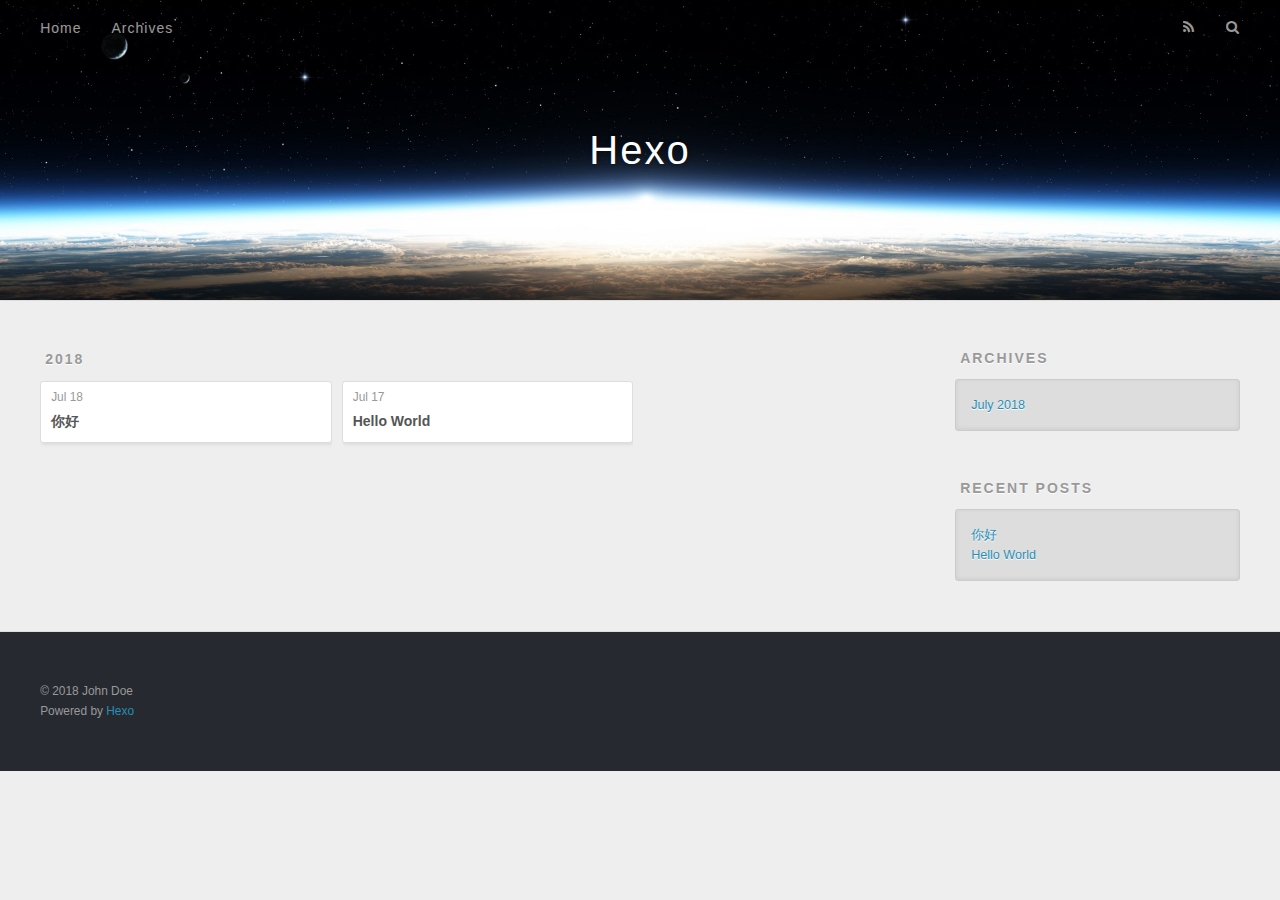
==== archives/index.html @ 6685dc5a "Site updated: 2018-07-18 15:25:05" ====
<!DOCTYPE html>
<html>
<head>
  <meta charset="utf-8">
  

  
  <title>Archives | Hexo</title>
  <meta name="viewport" content="width=device-width, initial-scale=1, maximum-scale=1">
  <meta property="og:type" content="website">
<meta property="og:title" content="Hexo">
<meta property="og:url" content="http://yoursite.com/archives/index.html">
<meta property="og:site_name" content="Hexo">
<meta property="og:locale" content="default">
<meta name="twitter:card" content="summary">
<meta name="twitter:title" content="Hexo">
  
    <link rel="alternate" href="/atom.xml" title="Hexo" type="application/atom+xml">
  
  
    <link rel="icon" href="/favicon.png">
  
  
    <link href="//fonts.googleapis.com/css?family=Source+Code+Pro" rel="stylesheet" type="text/css">
  
  <link rel="stylesheet" href="/css/style.css">
</head>

<body>
  <div id="container">
    <div id="wrap">
      <header id="header">
  <div id="banner"></div>
  <div id="header-outer" class="outer">
    <div id="header-title" class="inner">
      <h1 id="logo-wrap">
        <a href="/" id="logo">Hexo</a>
      </h1>
      
    </div>
    <div id="header-inner" class="inner">
      <nav id="main-nav">
        <a id="main-nav-toggle" class="nav-icon"></a>
        
          <a class="main-nav-link" href="/">Home</a>
        
          <a class="main-nav-link" href="/archives">Archives</a>
        
      </nav>
      <nav id="sub-nav">
        
          <a id="nav-rss-link" class="nav-icon" href="/atom.xml" title="RSS Feed"></a>
        
        <a id="nav-search-btn" class="nav-icon" title="Search"></a>
      </nav>
      <div id="search-form-wrap">
        <form action="//google.com/search" method="get" accept-charset="UTF-8" class="search-form"><input type="search" name="q" class="search-form-input" placeholder="Search"><button type="submit" class="search-form-submit">&#xF002;</button><input type="hidden" name="sitesearch" value="http://yoursite.com"></form>
      </div>
    </div>
  </div>
</header>
      <div class="outer">
        <section id="main">
  
  
    
    
      
      
      <section class="archives-wrap">
        <div class="archive-year-wrap">
          <a href="/archives/2018" class="archive-year">2018</a>
        </div>
        <div class="archives">
    
    <article class="archive-article archive-type-post">
  <div class="archive-article-inner">
    <header class="archive-article-header">
      <a href="/2018/07/18/你好/" class="archive-article-date">
  <time datetime="2018-07-18T07:13:41.000Z" itemprop="datePublished">Jul 18</time>
</a>
      
  
    <h1 itemprop="name">
      <a class="archive-article-title" href="/2018/07/18/你好/">你好</a>
    </h1>
  

    </header>
  </div>
</article>
  
    
    
    <article class="archive-article archive-type-post">
  <div class="archive-article-inner">
    <header class="archive-article-header">
      <a href="/2018/07/17/hello-world/" class="archive-article-date">
  <time datetime="2018-07-17T14:20:01.347Z" itemprop="datePublished">Jul 17</time>
</a>
      
  
    <h1 itemprop="name">
      <a class="archive-article-title" href="/2018/07/17/hello-world/">Hello World</a>
    </h1>
  

    </header>
  </div>
</article>
  
  
    </div></section>
  


</section>
        
          <aside id="sidebar">
  
    

  
    

  
    
  
    
  <div class="widget-wrap">
    <h3 class="widget-title">Archives</h3>
    <div class="widget">
      <ul class="archive-list"><li class="archive-list-item"><a class="archive-list-link" href="/archives/2018/07/">July 2018</a></li></ul>
    </div>
  </div>


  
    
  <div class="widget-wrap">
    <h3 class="widget-title">Recent Posts</h3>
    <div class="widget">
      <ul>
        
          <li>
            <a href="/2018/07/18/你好/">你好</a>
          </li>
        
          <li>
            <a href="/2018/07/17/hello-world/">Hello World</a>
          </li>
        
      </ul>
    </div>
  </div>

  
</aside>
        
      </div>
      <footer id="footer">
  
  <div class="outer">
    <div id="footer-info" class="inner">
      &copy; 2018 John Doe<br>
      Powered by <a href="http://hexo.io/" target="_blank">Hexo</a>
    </div>
  </div>
</footer>
    </div>
    <nav id="mobile-nav">
  
    <a href="/" class="mobile-nav-link">Home</a>
  
    <a href="/archives" class="mobile-nav-link">Archives</a>
  
</nav>
    

<script src="//ajax.googleapis.com/ajax/libs/jquery/2.0.3/jquery.min.js"></script>


  <link rel="stylesheet" href="/fancybox/jquery.fancybox.css">
  <script src="/fancybox/jquery.fancybox.pack.js"></script>


<script src="/js/script.js"></script>



  </div>
</body>
</html>
---- css/style.css ----
body {
  width: 100%;
}
body:before,
body:after {
  content: "";
  display: table;
}
body:after {
  clear: both;
}
html,
body,
div,
span,
applet,
object,
iframe,
h1,
h2,
h3,
h4,
h5,
h6,
p,
blockquote,
pre,
a,
abbr,
acronym,
address,
big,
cite,
code,
del,
dfn,
em,
img,
ins,
kbd,
q,
s,
samp,
small,
strike,
strong,
sub,
sup,
tt,
var,
dl,
dt,
dd,
ol,
ul,
li,
fieldset,
form,
label,
legend,
table,
caption,
tbody,
tfoot,
thead,
tr,
th,
td {
  margin: 0;
  padding: 0;
  border: 0;
  outline: 0;
  font-weight: inherit;
  font-style: inherit;
  font-family: inherit;
  font-size: 100%;
  vertical-align: baseline;
}
body {
  line-height: 1;
  color: #000;
  background: #fff;
}
ol,
ul {
  list-style: none;
}
table {
  border-collapse: separate;
  border-spacing: 0;
  vertical-align: middle;
}
caption,
th,
td {
  text-align: left;
  font-weight: normal;
  vertical-align: middle;
}
a img {
  border: none;
}
input,
button {
  margin: 0;
  padding: 0;
}
input::-moz-focus-inner,
button::-moz-focus-inner {
  border: 0;
  padding: 0;
}
@font-face {
  font-family: FontAwesome;
  font-style: normal;
  font-weight: normal;
  src: url("fonts/fontawesome-webfont.eot?v=#4.0.3");
  src: url("fonts/fontawesome-webfont.eot?#iefix&v=#4.0.3") format("embedded-opentype"), url("fonts/fontawesome-webfont.woff?v=#4.0.3") format("woff"), url("fonts/fontawesome-webfont.ttf?v=#4.0.3") format("truetype"), url("fonts/fontawesome-webfont.svg#fontawesomeregular?v=#4.0.3") format("svg");
}
html,
body,
#container {
  height: 100%;
}
body {
  background: #eee;
  font: 14px -apple-system, BlinkMacSystemFont, "Segoe UI", "Roboto", "Oxygen", "Ubuntu", "Cantarell", "Fira Sans", "Droid Sans", "Helvetica Neue", sans-serif;
  -webkit-text-size-adjust: 100%;
}
.outer {
  max-width: 1220px;
  margin: 0 auto;
  padding: 0 20px;
}
.outer:before,
.outer:after {
  content: "";
  display: table;
}
.outer:after {
  clear: both;
}
.inner {
  display: inline;
  float: left;
  width: 98.33333333333333%;
  margin: 0 0.833333333333333%;
}
.left,
.alignleft {
  float: left;
}
.right,
.alignright {
  float: right;
}
.clear {
  clear: both;
}
#container {
  position: relative;
}
.mobile-nav-on {
  overflow: hidden;
}
#wrap {
  height: 100%;
  width: 100%;
  position: absolute;
  top: 0;
  left: 0;
  -webkit-transition: 0.2s ease-out;
  -moz-transition: 0.2s ease-out;
  -ms-transition: 0.2s ease-out;
  transition: 0.2s ease-out;
  z-index: 1;
  background: #eee;
}
.mobile-nav-on #wrap {
  left: 280px;
}
@media screen and (min-width: 768px) {
  #main {
    display: inline;
    float: left;
    width: 73.33333333333333%;
    margin: 0 0.833333333333333%;
  }
}
.article-date,
.article-category-link,
.archive-year,
.widget-title {
  text-decoration: none;
  text-transform: uppercase;
  letter-spacing: 2px;
  color: #999;
  margin-bottom: 1em;
  margin-left: 5px;
  line-height: 1em;
  text-shadow: 0 1px #fff;
  font-weight: bold;
}
.article-inner,
.archive-article-inner {
  background: #fff;
  -webkit-box-shadow: 1px 2px 3px #ddd;
  box-shadow: 1px 2px 3px #ddd;
  border: 1px solid #ddd;
  border-radius: 3px;
}
.article-entry h1,
.widget h1 {
  font-size: 2em;
}
.article-entry h2,
.widget h2 {
  font-size: 1.5em;
}
.article-entry h3,
.widget h3 {
  font-size: 1.3em;
}
.article-entry h4,
.widget h4 {
  font-size: 1.2em;
}
.article-entry h5,
.widget h5 {
  font-size: 1em;
}
.article-entry h6,
.widget h6 {
  font-size: 1em;
  color: #999;
}
.article-entry hr,
.widget hr {
  border: 1px dashed #ddd;
}
.article-entry strong,
.widget strong {
  font-weight: bold;
}
.article-entry em,
.widget em,
.article-entry cite,
.widget cite {
  font-style: italic;
}
.article-entry sup,
.widget sup,
.article-entry sub,
.widget sub {
  font-size: 0.75em;
  line-height: 0;
  position: relative;
  vertical-align: baseline;
}
.article-entry sup,
.widget sup {
  top: -0.5em;
}
.article-entry sub,
.widget sub {
  bottom: -0.2em;
}
.article-entry small,
.widget small {
  font-size: 0.85em;
}
.article-entry acronym,
.widget acronym,
.article-entry abbr,
.widget abbr {
  border-bottom: 1px dotted;
}
.article-entry ul,
.widget ul,
.article-entry ol,
.widget ol,
.article-entry dl,
.widget dl {
  margin: 0 20px;
  line-height: 1.6em;
}
.article-entry ul ul,
.widget ul ul,
.article-entry ol ul,
.widget ol ul,
.article-entry ul ol,
.widget ul ol,
.article-entry ol ol,
.widget ol ol {
  margin-top: 0;
  margin-bottom: 0;
}
.article-entry ul,
.widget ul {
  list-style: disc;
}
.article-entry ol,
.widget ol {
  list-style: decimal;
}
.article-entry dt,
.widget dt {
  font-weight: bold;
}
#header {
  height: 300px;
  position: relative;
  border-bottom: 1px solid #ddd;
}
#header:before,
#header:after {
  content: "";
  position: absolute;
  left: 0;
  right: 0;
  height: 40px;
}
#header:before {
  top: 0;
  background: -webkit-linear-gradient(rgba(0,0,0,0.2), transparent);
  background: -moz-linear-gradient(rgba(0,0,0,0.2), transparent);
  background: -ms-linear-gradient(rgba(0,0,0,0.2), transparent);
  background: linear-gradient(rgba(0,0,0,0.2), transparent);
}
#header:after {
  bottom: 0;
  background: -webkit-linear-gradient(transparent, rgba(0,0,0,0.2));
  background: -moz-linear-gradient(transparent, rgba(0,0,0,0.2));
  background: -ms-linear-gradient(transparent, rgba(0,0,0,0.2));
  background: linear-gradient(transparent, rgba(0,0,0,0.2));
}
#header-outer {
  height: 100%;
  position: relative;
}
#header-inner {
  position: relative;
  overflow: hidden;
}
#banner {
  position: absolute;
  top: 0;
  left: 0;
  width: 100%;
  height: 100%;
  background: url("images/banner.jpg") center #000;
  -webkit-background-size: cover;
  -moz-background-size: cover;
  background-size: cover;
  z-index: -1;
}
#header-title {
  text-align: center;
  height: 40px;
  position: absolute;
  top: 50%;
  left: 0;
  margin-top: -20px;
}
#logo,
#subtitle {
  text-decoration: none;
  color: #fff;
  font-weight: 300;
  text-shadow: 0 1px 4px rgba(0,0,0,0.3);
}
#logo {
  font-size: 40px;
  line-height: 40px;
  letter-spacing: 2px;
}
#subtitle {
  font-size: 16px;
  line-height: 16px;
  letter-spacing: 1px;
}
#subtitle-wrap {
  margin-top: 16px;
}
#main-nav {
  float: left;
  margin-left: -15px;
}
.nav-icon,
.main-nav-link {
  float: left;
  color: #fff;
  opacity: 0.6;
  text-decoration: none;
  text-shadow: 0 1px rgba(0,0,0,0.2);
  -webkit-transition: opacity 0.2s;
  -moz-transition: opacity 0.2s;
  -ms-transition: opacity 0.2s;
  transition: opacity 0.2s;
  display: block;
  padding: 20px 15px;
}
.nav-icon:hover,
.main-nav-link:hover {
  opacity: 1;
}
.nav-icon {
  font-family: FontAwesome;
  text-align: center;
  font-size: 14px;
  width: 14px;
  height: 14px;
  padding: 20px 15px;
  position: relative;
  cursor: pointer;
}
.main-nav-link {
  font-weight: 300;
  letter-spacing: 1px;
}
@media screen and (max-width: 479px) {
  .main-nav-link {
    display: none;
  }
}
#main-nav-toggle {
  display: none;
}
#main-nav-toggle:before {
  content: "\f0c9";
}
@media screen and (max-width: 479px) {
  #main-nav-toggle {
    display: block;
  }
}
#sub-nav {
  float: right;
  margin-right: -15px;
}
#nav-rss-link:before {
  content: "\f09e";
}
#nav-search-btn:before {
  content: "\f002";
}
#search-form-wrap {
  position: absolute;
  top: 15px;
  width: 150px;
  height: 30px;
  right: -150px;
  opacity: 0;
  -webkit-transition: 0.2s ease-out;
  -moz-transition: 0.2s ease-out;
  -ms-transition: 0.2s ease-out;
  transition: 0.2s ease-out;
}
#search-form-wrap.on {
  opacity: 1;
  right: 0;
}
@media screen and (max-width: 479px) {
  #search-form-wrap {
    width: 100%;
    right: -100%;
  }
}
.search-form {
  position: absolute;
  top: 0;
  left: 0;
  right: 0;
  background: #fff;
  padding: 5px 15px;
  border-radius: 15px;
  -webkit-box-shadow: 0 0 10px rgba(0,0,0,0.3);
  box-shadow: 0 0 10px rgba(0,0,0,0.3);
}
.search-form-input {
  border: none;
  background: none;
  color: #555;
  width: 100%;
  font: 13px -apple-system, BlinkMacSystemFont, "Segoe UI", "Roboto", "Oxygen", "Ubuntu", "Cantarell", "Fira Sans", "Droid Sans", "Helvetica Neue", sans-serif;
  outline: none;
}
.search-form-input::-webkit-search-results-decoration,
.search-form-input::-webkit-search-cancel-button {
  -webkit-appearance: none;
}
.search-form-submit {
  position: absolute;
  top: 50%;
  right: 10px;
  margin-top: -7px;
  font: 13px FontAwesome;
  border: none;
  background: none;
  color: #bbb;
  cursor: pointer;
}
.search-form-submit:hover,
.search-form-submit:focus {
  color: #777;
}
.article {
  margin: 50px 0;
}
.article-inner {
  overflow: hidden;
}
.article-meta:before,
.article-meta:after {
  content: "";
  display: table;
}
.article-meta:after {
  clear: both;
}
.article-date {
  float: left;
}
.article-category {
  float: left;
  line-height: 1em;
  color: #ccc;
  text-shadow: 0 1px #fff;
  margin-left: 8px;
}
.article-category:before {
  content: "\2022";
}
.article-category-link {
  margin: 0 12px 1em;
}
.article-header {
  padding: 20px 20px 0;
}
.article-title {
  text-decoration: none;
  font-size: 2em;
  font-weight: bold;
  color: #555;
  line-height: 1.1em;
  -webkit-transition: color 0.2s;
  -moz-transition: color 0.2s;
  -ms-transition: color 0.2s;
  transition: color 0.2s;
}
a.article-title:hover {
  color: #258fb8;
}
.article-entry {
  color: #555;
  padding: 0 20px;
}
.article-entry:before,
.article-entry:after {
  content: "";
  display: table;
}
.article-entry:after {
  clear: both;
}
.article-entry p,
.article-entry table {
  line-height: 1.6em;
  margin: 1.6em 0;
}
.article-entry h1,
.article-entry h2,
.article-entry h3,
.article-entry h4,
.article-entry h5,
.article-entry h6 {
  font-weight: bold;
}
.article-entry h1,
.article-entry h2,
.article-entry h3,
.article-entry h4,
.article-entry h5,
.article-entry h6 {
  line-height: 1.1em;
  margin: 1.1em 0;
}
.article-entry a {
  color: #258fb8;
  text-decoration: none;
}
.article-entry a:hover {
  text-decoration: underline;
}
.article-entry ul,
.article-entry ol,
.article-entry dl {
  margin-top: 1.6em;
  margin-bottom: 1.6em;
}
.article-entry img,
.article-entry video {
  max-width: 100%;
  height: auto;
  display: block;
  margin: auto;
}
.article-entry iframe {
  border: none;
}
.article-entry table {
  width: 100%;
  border-collapse: collapse;
  border-spacing: 0;
}
.article-entry th {
  font-weight: bold;
  border-bottom: 3px solid #ddd;
  padding-bottom: 0.5em;
}
.article-entry td {
  border-bottom: 1px solid #ddd;
  padding: 10px 0;
}
.article-entry blockquote {
  font-family: Georgia, "Times New Roman", serif;
  font-size: 1.4em;
  margin: 1.6em 20px;
  text-align: center;
}
.article-entry blockquote footer {
  font-size: 14px;
  margin: 1.6em 0;
  font-family: -apple-system, BlinkMacSystemFont, "Segoe UI", "Roboto", "Oxygen", "Ubuntu", "Cantarell", "Fira Sans", "Droid Sans", "Helvetica Neue", sans-serif;
}
.article-entry blockquote footer cite:before {
  content: "—";
  padding: 0 0.5em;
}
.article-entry .pullquote {
  text-align: left;
  width: 45%;
  margin: 0;
}
.article-entry .pullquote.left {
  margin-left: 0.5em;
  margin-right: 1em;
}
.article-entry .pullquote.right {
  margin-right: 0.5em;
  margin-left: 1em;
}
.article-entry .caption {
  color: #999;
  display: block;
  font-size: 0.9em;
  margin-top: 0.5em;
  position: relative;
  text-align: center;
}
.article-entry .video-container {
  position: relative;
  padding-top: 56.25%;
  height: 0;
  overflow: hidden;
}
.article-entry .video-container iframe,
.article-entry .video-container object,
.article-entry .video-container embed {
  position: absolute;
  top: 0;
  left: 0;
  width: 100%;
  height: 100%;
  margin-top: 0;
}
.article-more-link a {
  display: inline-block;
  line-height: 1em;
  padding: 6px 15px;
  border-radius: 15px;
  background: #eee;
  color: #999;
  text-shadow: 0 1px #fff;
  text-decoration: none;
}
.article-more-link a:hover {
  background: #258fb8;
  color: #fff;
  text-decoration: none;
  text-shadow: 0 1px #1e7293;
}
.article-footer {
  font-size: 0.85em;
  line-height: 1.6em;
  border-top: 1px solid #ddd;
  padding-top: 1.6em;
  margin: 0 20px 20px;
}
.article-footer:before,
.article-footer:after {
  content: "";
  display: table;
}
.article-footer:after {
  clear: both;
}
.article-footer a {
  color: #999;
  text-decoration: none;
}
.article-footer a:hover {
  color: #555;
}
.article-tag-list-item {
  float: left;
  margin-right: 10px;
}
.article-tag-list-link:before {
  content: "#";
}
.article-comment-link {
  float: right;
}
.article-comment-link:before {
  content: "\f075";
  font-family: FontAwesome;
  padding-right: 8px;
}
.article-share-link {
  cursor: pointer;
  float: right;
  margin-left: 20px;
}
.article-share-link:before {
  content: "\f064";
  font-family: FontAwesome;
  padding-right: 6px;
}
#article-nav {
  position: relative;
}
#article-nav:before,
#article-nav:after {
  content: "";
  display: table;
}
#article-nav:after {
  clear: both;
}
@media screen and (min-width: 768px) {
  #article-nav {
    margin: 50px 0;
  }
  #article-nav:before {
    width: 8px;
    height: 8px;
    position: absolute;
    top: 50%;
    left: 50%;
    margin-top: -4px;
    margin-left: -4px;
    content: "";
    border-radius: 50%;
    background: #ddd;
    -webkit-box-shadow: 0 1px 2px #fff;
    box-shadow: 0 1px 2px #fff;
  }
}
.article-nav-link-wrap {
  text-decoration: none;
  text-shadow: 0 1px #fff;
  color: #999;
  -webkit-box-sizing: border-box;
  -moz-box-sizing: border-box;
  box-sizing: border-box;
  margin-top: 50px;
  text-align: center;
  display: block;
}
.article-nav-link-wrap:hover {
  color: #555;
}
@media screen and (min-width: 768px) {
  .article-nav-link-wrap {
    width: 50%;
    margin-top: 0;
  }
}
@media screen and (min-width: 768px) {
  #article-nav-newer {
    float: left;
    text-align: right;
    padding-right: 20px;
  }
}
@media screen and (min-width: 768px) {
  #article-nav-older {
    float: right;
    text-align: left;
    padding-left: 20px;
  }
}
.article-nav-caption {
  text-transform: uppercase;
  letter-spacing: 2px;
  color: #ddd;
  line-height: 1em;
  font-weight: bold;
}
#article-nav-newer .article-nav-caption {
  margin-right: -2px;
}
.article-nav-title {
  font-size: 0.85em;
  line-height: 1.6em;
  margin-top: 0.5em;
}
.article-share-box {
  position: absolute;
  display: none;
  background: #fff;
  -webkit-box-shadow: 1px 2px 10px rgba(0,0,0,0.2);
  box-shadow: 1px 2px 10px rgba(0,0,0,0.2);
  border-radius: 3px;
  margin-left: -145px;
  overflow: hidden;
  z-index: 1;
}
.article-share-box.on {
  display: block;
}
.article-share-input {
  width: 100%;
  background: none;
  -webkit-box-sizing: border-box;
  -moz-box-sizing: border-box;
  box-sizing: border-box;
  font: 14px -apple-system, BlinkMacSystemFont, "Segoe UI", "Roboto", "Oxygen", "Ubuntu", "Cantarell", "Fira Sans", "Droid Sans", "Helvetica Neue", sans-serif;
  padding: 0 15px;
  color: #555;
  outline: none;
  border: 1px solid #ddd;
  border-radius: 3px 3px 0 0;
  height: 36px;
  line-height: 36px;
}
.article-share-links {
  background: #eee;
}
.article-share-links:before,
.article-share-links:after {
  content: "";
  display: table;
}
.article-share-links:after {
  clear: both;
}
.article-share-twitter,
.article-share-facebook,
.article-share-pinterest,
.article-share-google {
  width: 50px;
  height: 36px;
  display: block;
  float: left;
  position: relative;
  color: #999;
  text-shadow: 0 1px #fff;
}
.article-share-twitter:before,
.article-share-facebook:before,
.article-share-pinterest:before,
.article-share-google:before {
  font-size: 20px;
  font-family: FontAwesome;
  width: 20px;
  height: 20px;
  position: absolute;
  top: 50%;
  left: 50%;
  margin-top: -10px;
  margin-left: -10px;
  text-align: center;
}
.article-share-twitter:hover,
.article-share-facebook:hover,
.article-share-pinterest:hover,
.article-share-google:hover {
  color: #fff;
}
.article-share-twitter:before {
  content: "\f099";
}
.article-share-twitter:hover {
  background: #00aced;
  text-shadow: 0 1px #008abe;
}
.article-share-facebook:before {
  content: "\f09a";
}
.article-share-facebook:hover {
  background: #3b5998;
  text-shadow: 0 1px #2f477a;
}
.article-share-pinterest:before {
  content: "\f0d2";
}
.article-share-pinterest:hover {
  background: #cb2027;
  text-shadow: 0 1px #a21a1f;
}
.article-share-google:before {
  content: "\f0d5";
}
.article-share-google:hover {
  background: #dd4b39;
  text-shadow: 0 1px #be3221;
}
.article-gallery {
  background: #000;
  position: relative;
}
.article-gallery-photos {
  position: relative;
  overflow: hidden;
}
.article-gallery-img {
  display: none;
  max-width: 100%;
}
.article-gallery-img:first-child {
  display: block;
}
.article-gallery-img.loaded {
  position: absolute;
  display: block;
}
.article-gallery-img img {
  display: block;
  max-width: 100%;
  margin: 0 auto;
}
#comments {
  background: #fff;
  -webkit-box-shadow: 1px 2px 3px #ddd;
  box-shadow: 1px 2px 3px #ddd;
  padding: 20px;
  border: 1px solid #ddd;
  border-radius: 3px;
  margin: 50px 0;
}
#comments a {
  color: #258fb8;
}
.archives-wrap {
  margin: 50px 0;
}
.archives:before,
.archives:after {
  content: "";
  display: table;
}
.archives:after {
  clear: both;
}
.archive-year-wrap {
  margin-bottom: 1em;
}
.archives {
  -webkit-column-gap: 10px;
  -moz-column-gap: 10px;
  column-gap: 10px;
}
@media screen and (min-width: 480px) and (max-width: 767px) {
  .archives {
    -webkit-column-count: 2;
    -moz-column-count: 2;
    column-count: 2;
  }
}
@media screen and (min-width: 768px) {
  .archives {
    -webkit-column-count: 3;
    -moz-column-count: 3;
    column-count: 3;
  }
}
.archive-article {
  -webkit-column-break-inside: avoid;
  page-break-inside: avoid;
  overflow: hidden;
  break-inside: avoid-column;
}
.archive-article-inner {
  padding: 10px;
  margin-bottom: 15px;
}
.archive-article-title {
  text-decoration: none;
  font-weight: bold;
  color: #555;
  -webkit-transition: color 0.2s;
  -moz-transition: color 0.2s;
  -ms-transition: color 0.2s;
  transition: color 0.2s;
  line-height: 1.6em;
}
.archive-article-title:hover {
  color: #258fb8;
}
.archive-article-footer {
  margin-top: 1em;
}
.archive-article-date {
  color: #999;
  text-decoration: none;
  font-size: 0.85em;
  line-height: 1em;
  margin-bottom: 0.5em;
  display: block;
}
#page-nav {
  margin: 50px auto;
  background: #fff;
  -webkit-box-shadow: 1px 2px 3px #ddd;
  box-shadow: 1px 2px 3px #ddd;
  border: 1px solid #ddd;
  border-radius: 3px;
  text-align: center;
  color: #999;
  overflow: hidden;
}
#page-nav:before,
#page-nav:after {
  content: "";
  display: table;
}
#page-nav:after {
  clear: both;
}
#page-nav a,
#page-nav span {
  padding: 10px 20px;
  line-height: 1;
  height: 2ex;
}
#page-nav a {
  color: #999;
  text-decoration: none;
}
#page-nav a:hover {
  background: #999;
  color: #fff;
}
#page-nav .prev {
  float: left;
}
#page-nav .next {
  float: right;
}
#page-nav .page-number {
  display: inline-block;
}
@media screen and (max-width: 479px) {
  #page-nav .page-number {
    display: none;
  }
}
#page-nav .current {
  color: #555;
  font-weight: bold;
}
#page-nav .space {
  color: #ddd;
}
#footer {
  background: #262a30;
  padding: 50px 0;
  border-top: 1px solid #ddd;
  color: #999;
}
#footer a {
  color: #258fb8;
  text-decoration: none;
}
#footer a:hover {
  text-decoration: underline;
}
#footer-info {
  line-height: 1.6em;
  font-size: 0.85em;
}
.article-entry pre,
.article-entry .highlight {
  background: #2d2d2d;
  margin: 0 -20px;
  padding: 15px 20px;
  border-style: solid;
  border-color: #ddd;
  border-width: 1px 0;
  overflow: auto;
  color: #ccc;
  line-height: 22.400000000000002px;
}
.article-entry .highlight .gutter pre,
.article-entry .gist .gist-file .gist-data .line-numbers {
  color: #666;
  font-size: 0.85em;
}
.article-entry pre,
.article-entry code {
  font-family: "Source Code Pro", Consolas, Monaco, Menlo, Consolas, monospace;
}
.article-entry code {
  background: #eee;
  text-shadow: 0 1px #fff;
  padding: 0 0.3em;
}
.article-entry pre code {
  background: none;
  text-shadow: none;
  padding: 0;
}
.article-entry .highlight pre {
  border: none;
  margin: 0;
  padding: 0;
}
.article-entry .highlight table {
  margin: 0;
  width: auto;
}
.article-entry .highlight td {
  border: none;
  padding: 0;
}
.article-entry .highlight figcaption {
  font-size: 0.85em;
  color: #999;
  line-height: 1em;
  margin-bottom: 1em;
}
.article-entry .highlight figcaption:before,
.article-entry .highlight figcaption:after {
  content: "";
  display: table;
}
.article-entry .highlight figcaption:after {
  clear: both;
}
.article-entry .highlight figcaption a {
  float: right;
}
.article-entry .highlight .gutter pre {
  text-align: right;
  padding-right: 20px;
}
.article-entry .highlight .line {
  height: 22.400000000000002px;
}
.article-entry .highlight .line.marked {
  background: #515151;
}
.article-entry .gist {
  margin: 0 -20px;
  border-style: solid;
  border-color: #ddd;
  border-width: 1px 0;
  background: #2d2d2d;
  padding: 15px 20px 15px 0;
}
.article-entry .gist .gist-file {
  border: none;
  font-family: "Source Code Pro", Consolas, Monaco, Menlo, Consolas, monospace;
  margin: 0;
}
.article-entry .gist .gist-file .gist-data {
  background: none;
  border: none;
}
.article-entry .gist .gist-file .gist-data .line-numbers {
  background: none;
  border: none;
  padding: 0 20px 0 0;
}
.article-entry .gist .gist-file .gist-data .line-data {
  padding: 0 !important;
}
.article-entry .gist .gist-file .highlight {
  margin: 0;
  padding: 0;
  border: none;
}
.article-entry .gist .gist-file .gist-meta {
  background: #2d2d2d;
  color: #999;
  font: 0.85em -apple-system, BlinkMacSystemFont, "Segoe UI", "Roboto", "Oxygen", "Ubuntu", "Cantarell", "Fira Sans", "Droid Sans", "Helvetica Neue", sans-serif;
  text-shadow: 0 0;
  padding: 0;
  margin-top: 1em;
  margin-left: 20px;
}
.article-entry .gist .gist-file .gist-meta a {
  color: #258fb8;
  font-weight: normal;
}
.article-entry .gist .gist-file .gist-meta a:hover {
  text-decoration: underline;
}
pre .comment,
pre .title {
  color: #999;
}
pre .variable,
pre .attribute,
pre .tag,
pre .regexp,
pre .ruby .constant,
pre .xml .tag .title,
pre .xml .pi,
pre .xml .doctype,
pre .html .doctype,
pre .css .id,
pre .css .class,
pre .css .pseudo {
  color: #f2777a;
}
pre .number,
pre .preprocessor,
pre .built_in,
pre .literal,
pre .params,
pre .constant {
  color: #f99157;
}
pre .class,
pre .ruby .class .title,
pre .css .rules .attribute {
  color: #9c9;
}
pre .string,
pre .value,
pre .inheritance,
pre .header,
pre .ruby .symbol,
pre .xml .cdata {
  color: #9c9;
}
pre .css .hexcolor {
  color: #6cc;
}
pre .function,
pre .python .decorator,
pre .python .title,
pre .ruby .function .title,
pre .ruby .title .keyword,
pre .perl .sub,
pre .javascript .title,
pre .coffeescript .title {
  color: #69c;
}
pre .keyword,
pre .javascript .function {
  color: #c9c;
}
@media screen and (max-width: 479px) {
  #mobile-nav {
    position: absolute;
    top: 0;
    left: 0;
    width: 280px;
    height: 100%;
    background: #191919;
    border-right: 1px solid #fff;
  }
}
@media screen and (max-width: 479px) {
  .mobile-nav-link {
    display: block;
    color: #999;
    text-decoration: none;
    padding: 15px 20px;
    font-weight: bold;
  }
  .mobile-nav-link:hover {
    color: #fff;
  }
}
@media screen and (min-width: 768px) {
  #sidebar {
    display: inline;
    float: left;
    width: 23.333333333333332%;
    margin: 0 0.833333333333333%;
  }
}
.widget-wrap {
  margin: 50px 0;
}
.widget {
  color: #777;
  text-shadow: 0 1px #fff;
  background: #ddd;
  -webkit-box-shadow: 0 -1px 4px #ccc inset;
  box-shadow: 0 -1px 4px #ccc inset;
  border: 1px solid #ccc;
  padding: 15px;
  border-radius: 3px;
}
.widget a {
  color: #258fb8;
  text-decoration: none;
}
.widget a:hover {
  text-decoration: underline;
}
.widget ul ul,
.widget ol ul,
.widget dl ul,
.widget ul ol,
.widget ol ol,
.widget dl ol,
.widget ul dl,
.widget ol dl,
.widget dl dl {
  margin-left: 15px;
  list-style: disc;
}
.widget {
  line-height: 1.6em;
  word-wrap: break-word;
  font-size: 0.9em;
}
.widget ul,
.widget ol {
  list-style: none;
  margin: 0;
}
.widget ul ul,
.widget ol ul,
.widget ul ol,
.widget ol ol {
  margin: 0 20px;
}
.widget ul ul,
.widget ol ul {
  list-style: disc;
}
.widget ul ol,
.widget ol ol {
  list-style: decimal;
}
.category-list-count,
.tag-list-count,
.archive-list-count {
  padding-left: 5px;
  color: #999;
  font-size: 0.85em;
}
.category-list-count:before,
.tag-list-count:before,
.archive-list-count:before {
  content: "(";
}
.category-list-count:after,
.tag-list-count:after,
.archive-list-count:after {
  content: ")";
}
.tagcloud a {
  margin-right: 5px;
  display: inline-block;
}
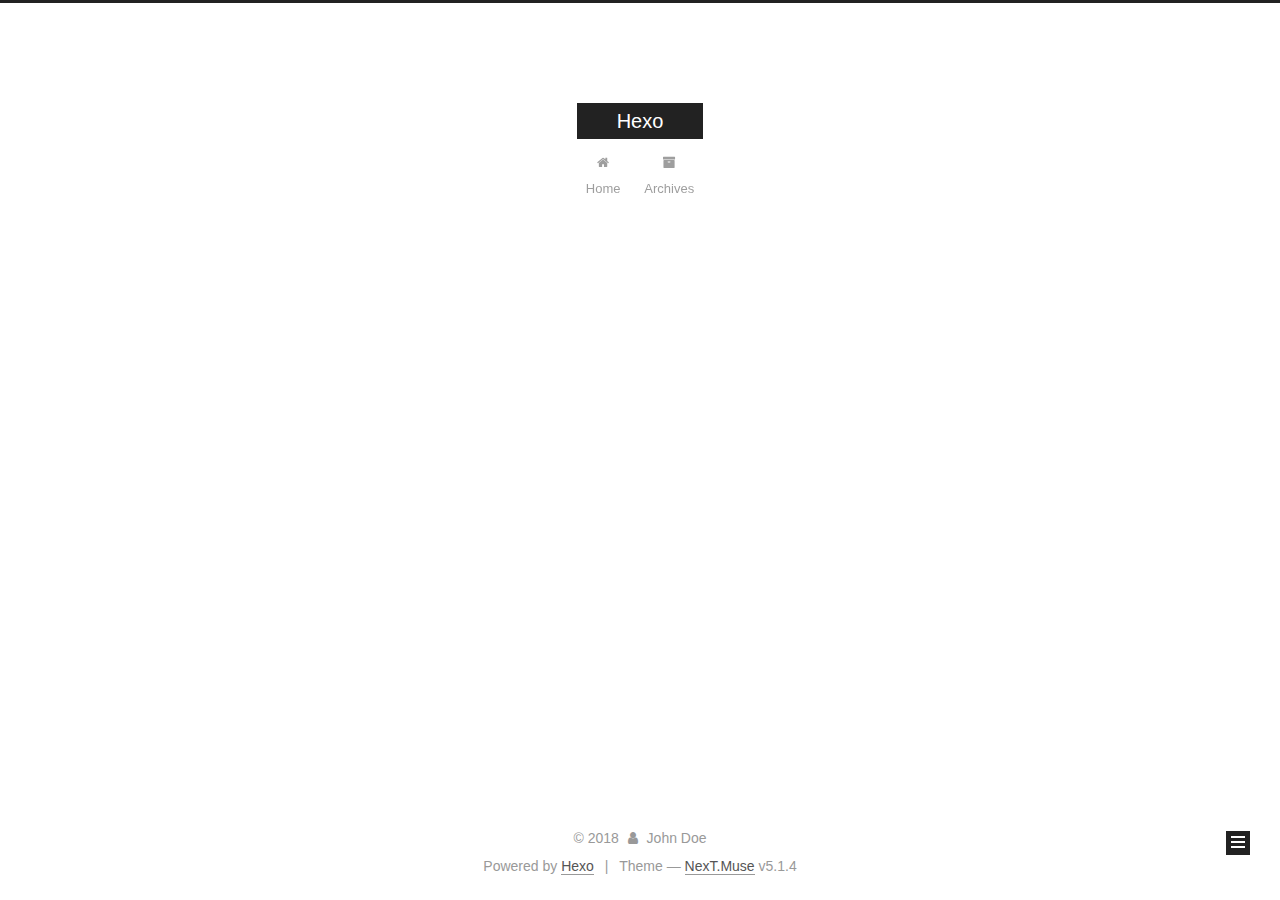
==== commit bcfe0c55: "Site updated: 2018-07-18 18:02:25" ====
--- a/archives/index.html
+++ b/archives/index.html
@@ -1,193 +1,625 @@
 <!DOCTYPE html>
-<html>
+
+
+
+  
+
+
+<html class="theme-next muse use-motion" lang="">
 <head>
-  <meta charset="utf-8">
-  
-
-  
-  <title>Archives | Hexo</title>
-  <meta name="viewport" content="width=device-width, initial-scale=1, maximum-scale=1">
-  <meta property="og:type" content="website">
+  <meta charset="UTF-8"/>
+<meta http-equiv="X-UA-Compatible" content="IE=edge" />
+<meta name="viewport" content="width=device-width, initial-scale=1, maximum-scale=1"/>
+<meta name="theme-color" content="#222">
+
+
+
+
+
+
+
+
+
+<meta http-equiv="Cache-Control" content="no-transform" />
+<meta http-equiv="Cache-Control" content="no-siteapp" />
+
+
+
+
+
+
+
+
+
+
+
+
+
+
+
+
+  
+  
+  <link href="/lib/fancybox/source/jquery.fancybox.css?v=2.1.5" rel="stylesheet" type="text/css" />
+
+
+
+
+
+
+
+<link href="/lib/font-awesome/css/font-awesome.min.css?v=4.6.2" rel="stylesheet" type="text/css" />
+
+<link href="/css/main.css?v=5.1.4" rel="stylesheet" type="text/css" />
+
+
+  <link rel="apple-touch-icon" sizes="180x180" href="/images/apple-touch-icon-next.png?v=5.1.4">
+
+
+  <link rel="icon" type="image/png" sizes="32x32" href="/images/favicon-32x32-next.png?v=5.1.4">
+
+
+  <link rel="icon" type="image/png" sizes="16x16" href="/images/favicon-16x16-next.png?v=5.1.4">
+
+
+  <link rel="mask-icon" href="/images/logo.svg?v=5.1.4" color="#222">
+
+
+
+
+
+  <meta name="keywords" content="Hexo, NexT" />
+
+
+
+
+
+
+
+
+
+
+<meta property="og:type" content="website">
 <meta property="og:title" content="Hexo">
 <meta property="og:url" content="http://yoursite.com/archives/index.html">
 <meta property="og:site_name" content="Hexo">
 <meta property="og:locale" content="default">
 <meta name="twitter:card" content="summary">
 <meta name="twitter:title" content="Hexo">
-  
-    <link rel="alternate" href="/atom.xml" title="Hexo" type="application/atom+xml">
-  
-  
-    <link rel="icon" href="/favicon.png">
-  
-  
-    <link href="//fonts.googleapis.com/css?family=Source+Code+Pro" rel="stylesheet" type="text/css">
-  
-  <link rel="stylesheet" href="/css/style.css">
+
+
+
+<script type="text/javascript" id="hexo.configurations">
+  var NexT = window.NexT || {};
+  var CONFIG = {
+    root: '/',
+    scheme: 'Muse',
+    version: '5.1.4',
+    sidebar: {"position":"left","display":"post","offset":12,"b2t":false,"scrollpercent":false,"onmobile":false},
+    fancybox: true,
+    tabs: true,
+    motion: {"enable":true,"async":false,"transition":{"post_block":"fadeIn","post_header":"slideDownIn","post_body":"slideDownIn","coll_header":"slideLeftIn","sidebar":"slideUpIn"}},
+    duoshuo: {
+      userId: '0',
+      author: 'Author'
+    },
+    algolia: {
+      applicationID: '',
+      apiKey: '',
+      indexName: '',
+      hits: {"per_page":10},
+      labels: {"input_placeholder":"Search for Posts","hits_empty":"We didn't find any results for the search: ${query}","hits_stats":"${hits} results found in ${time} ms"}
+    }
+  };
+</script>
+
+
+
+  <link rel="canonical" href="http://yoursite.com/archives/"/>
+
+
+
+
+
+  <title>Archive | Hexo</title>
+  
+
+
+
+
+
+
+
+
 </head>
 
-<body>
-  <div id="container">
-    <div id="wrap">
-      <header id="header">
-  <div id="banner"></div>
-  <div id="header-outer" class="outer">
-    <div id="header-title" class="inner">
-      <h1 id="logo-wrap">
-        <a href="/" id="logo">Hexo</a>
-      </h1>
-      
+<body itemscope itemtype="http://schema.org/WebPage" lang="default">
+
+  
+  
+    
+  
+
+  <div class="container sidebar-position-left page-archive">
+    <div class="headband"></div>
+
+    <header id="header" class="header" itemscope itemtype="http://schema.org/WPHeader">
+      <div class="header-inner"><div class="site-brand-wrapper">
+  <div class="site-meta ">
+    
+
+    <div class="custom-logo-site-title">
+      <a href="/"  class="brand" rel="start">
+        <span class="logo-line-before"><i></i></span>
+        <span class="site-title">Hexo</span>
+        <span class="logo-line-after"><i></i></span>
+      </a>
     </div>
-    <div id="header-inner" class="inner">
-      <nav id="main-nav">
-        <a id="main-nav-toggle" class="nav-icon"></a>
-        
-          <a class="main-nav-link" href="/">Home</a>
-        
-          <a class="main-nav-link" href="/archives">Archives</a>
-        
-      </nav>
-      <nav id="sub-nav">
-        
-          <a id="nav-rss-link" class="nav-icon" href="/atom.xml" title="RSS Feed"></a>
-        
-        <a id="nav-search-btn" class="nav-icon" title="Search"></a>
-      </nav>
-      <div id="search-form-wrap">
-        <form action="//google.com/search" method="get" accept-charset="UTF-8" class="search-form"><input type="search" name="q" class="search-form-input" placeholder="Search"><button type="submit" class="search-form-submit">&#xF002;</button><input type="hidden" name="sitesearch" value="http://yoursite.com"></form>
+      
+        <p class="site-subtitle"></p>
+      
+  </div>
+
+  <div class="site-nav-toggle">
+    <button>
+      <span class="btn-bar"></span>
+      <span class="btn-bar"></span>
+      <span class="btn-bar"></span>
+    </button>
+  </div>
+</div>
+
+<nav class="site-nav">
+  
+
+  
+    <ul id="menu" class="menu">
+      
+        
+        <li class="menu-item menu-item-home">
+          <a href="/" rel="section">
+            
+              <i class="menu-item-icon fa fa-fw fa-home"></i> <br />
+            
+            Home
+          </a>
+        </li>
+      
+        
+        <li class="menu-item menu-item-archives">
+          <a href="/archives/" rel="section">
+            
+              <i class="menu-item-icon fa fa-fw fa-archive"></i> <br />
+            
+            Archives
+          </a>
+        </li>
+      
+
+      
+    </ul>
+  
+
+  
+</nav>
+
+
+
+ </div>
+    </header>
+
+    <main id="main" class="main">
+      <div class="main-inner">
+        <div class="content-wrap">
+          <div id="content" class="content">
+            
+
+  
+  
+  
+  <div class="post-block archive">
+    <div id="posts" class="posts-collapse">
+      <span class="archive-move-on"></span>
+
+      <span class="archive-page-counter">
+        
+        
+        
+          
+        
+        Um..! 3 posts in total. Keep on posting.
+      </span>
+
+      
+
+        
+        
+        
+
+        
+          
+          <div class="collection-title">
+            <h1 class="archive-year" id="archive-year-2018">2018</h1>
+          </div>
+        
+        
+
+        
+
+  <article class="post post-type-normal" itemscope itemtype="http://schema.org/Article">
+    <header class="post-header">
+
+      <h2 class="post-title">
+        
+            <a class="post-title-link" href="/2018/07/18/欢迎/" itemprop="url">
+              
+                <span itemprop="name">欢迎</span>
+              
+            </a>
+        
+      </h2>
+
+      <div class="post-meta">
+        <time class="post-time" itemprop="dateCreated"
+              datetime="2018-07-18T15:47:14+08:00"
+              content="2018-07-18" >
+          07-18
+        </time>
       </div>
+
+    </header>
+  </article>
+
+
+
+      
+
+        
+        
+        
+
+        
+        
+
+        
+
+  <article class="post post-type-normal" itemscope itemtype="http://schema.org/Article">
+    <header class="post-header">
+
+      <h2 class="post-title">
+        
+            <a class="post-title-link" href="/2018/07/18/你好/" itemprop="url">
+              
+                <span itemprop="name">你好</span>
+              
+            </a>
+        
+      </h2>
+
+      <div class="post-meta">
+        <time class="post-time" itemprop="dateCreated"
+              datetime="2018-07-18T15:13:41+08:00"
+              content="2018-07-18" >
+          07-18
+        </time>
+      </div>
+
+    </header>
+  </article>
+
+
+
+      
+
+        
+        
+        
+
+        
+        
+
+        
+
+  <article class="post post-type-normal" itemscope itemtype="http://schema.org/Article">
+    <header class="post-header">
+
+      <h2 class="post-title">
+        
+            <a class="post-title-link" href="/2018/07/17/hello-world/" itemprop="url">
+              
+                <span itemprop="name">Hello World</span>
+              
+            </a>
+        
+      </h2>
+
+      <div class="post-meta">
+        <time class="post-time" itemprop="dateCreated"
+              datetime="2018-07-17T22:20:01+08:00"
+              content="2018-07-17" >
+          07-17
+        </time>
+      </div>
+
+    </header>
+  </article>
+
+
+
+      
+
     </div>
   </div>
-</header>
-      <div class="outer">
-        <section id="main">
-  
-  
-    
-    
-      
-      
-      <section class="archives-wrap">
-        <div class="archive-year-wrap">
-          <a href="/archives/2018" class="archive-year">2018</a>
+  
+  
+  
+
+  
+
+
+
+          </div>
+          
+
+
+          
+
         </div>
-        <div class="archives">
-    
-    <article class="archive-article archive-type-post">
-  <div class="archive-article-inner">
-    <header class="archive-article-header">
-      <a href="/2018/07/18/你好/" class="archive-article-date">
-  <time datetime="2018-07-18T07:13:41.000Z" itemprop="datePublished">Jul 18</time>
-</a>
-      
-  
-    <h1 itemprop="name">
-      <a class="archive-article-title" href="/2018/07/18/你好/">你好</a>
-    </h1>
-  
-
-    </header>
-  </div>
-</article>
-  
-    
-    
-    <article class="archive-article archive-type-post">
-  <div class="archive-article-inner">
-    <header class="archive-article-header">
-      <a href="/2018/07/17/hello-world/" class="archive-article-date">
-  <time datetime="2018-07-17T14:20:01.347Z" itemprop="datePublished">Jul 17</time>
-</a>
-      
-  
-    <h1 itemprop="name">
-      <a class="archive-article-title" href="/2018/07/17/hello-world/">Hello World</a>
-    </h1>
-  
-
-    </header>
-  </div>
-</article>
-  
-  
-    </div></section>
-  
-
-
-</section>
-        
-          <aside id="sidebar">
-  
-    
-
-  
-    
-
-  
-    
-  
-    
-  <div class="widget-wrap">
-    <h3 class="widget-title">Archives</h3>
-    <div class="widget">
-      <ul class="archive-list"><li class="archive-list-item"><a class="archive-list-link" href="/archives/2018/07/">July 2018</a></li></ul>
+        
+          
+  
+  <div class="sidebar-toggle">
+    <div class="sidebar-toggle-line-wrap">
+      <span class="sidebar-toggle-line sidebar-toggle-line-first"></span>
+      <span class="sidebar-toggle-line sidebar-toggle-line-middle"></span>
+      <span class="sidebar-toggle-line sidebar-toggle-line-last"></span>
     </div>
   </div>
 
-
-  
+  <aside id="sidebar" class="sidebar">
     
-  <div class="widget-wrap">
-    <h3 class="widget-title">Recent Posts</h3>
-    <div class="widget">
-      <ul>
-        
-          <li>
-            <a href="/2018/07/18/你好/">你好</a>
-          </li>
-        
-          <li>
-            <a href="/2018/07/17/hello-world/">Hello World</a>
-          </li>
-        
-      </ul>
+    <div class="sidebar-inner">
+
+      
+
+      
+
+      <section class="site-overview-wrap sidebar-panel sidebar-panel-active">
+        <div class="site-overview">
+          <div class="site-author motion-element" itemprop="author" itemscope itemtype="http://schema.org/Person">
+            
+              <p class="site-author-name" itemprop="name">John Doe</p>
+              <p class="site-description motion-element" itemprop="description"></p>
+          </div>
+
+          <nav class="site-state motion-element">
+
+            
+              <div class="site-state-item site-state-posts">
+              
+                <a href="/archives/">
+              
+                  <span class="site-state-item-count">3</span>
+                  <span class="site-state-item-name">posts</span>
+                </a>
+              </div>
+            
+
+            
+
+            
+
+          </nav>
+
+          
+
+          
+
+          
+          
+
+          
+          
+
+          
+
+        </div>
+      </section>
+
+      
+
+      
+
     </div>
+  </aside>
+
+
+        
+      </div>
+    </main>
+
+    <footer id="footer" class="footer">
+      <div class="footer-inner">
+        <div class="copyright">&copy; <span itemprop="copyrightYear">2018</span>
+  <span class="with-love">
+    <i class="fa fa-user"></i>
+  </span>
+  <span class="author" itemprop="copyrightHolder">John Doe</span>
+
+  
+</div>
+
+
+  <div class="powered-by">Powered by <a class="theme-link" target="_blank" href="https://hexo.io">Hexo</a></div>
+
+
+
+  <span class="post-meta-divider">|</span>
+
+
+
+  <div class="theme-info">Theme &mdash; <a class="theme-link" target="_blank" href="https://github.com/iissnan/hexo-theme-next">NexT.Muse</a> v5.1.4</div>
+
+
+
+
+        
+
+
+
+
+
+
+
+        
+      </div>
+    </footer>
+
+    
+      <div class="back-to-top">
+        <i class="fa fa-arrow-up"></i>
+        
+      </div>
+    
+
+    
+
   </div>
 
   
-</aside>
-        
-      </div>
-      <footer id="footer">
-  
-  <div class="outer">
-    <div id="footer-info" class="inner">
-      &copy; 2018 John Doe<br>
-      Powered by <a href="http://hexo.io/" target="_blank">Hexo</a>
-    </div>
-  </div>
-</footer>
-    </div>
-    <nav id="mobile-nav">
-  
-    <a href="/" class="mobile-nav-link">Home</a>
-  
-    <a href="/archives" class="mobile-nav-link">Archives</a>
-  
-</nav>
-    
-
-<script src="//ajax.googleapis.com/ajax/libs/jquery/2.0.3/jquery.min.js"></script>
-
-
-  <link rel="stylesheet" href="/fancybox/jquery.fancybox.css">
-  <script src="/fancybox/jquery.fancybox.pack.js"></script>
-
-
-<script src="/js/script.js"></script>
-
-
-
-  </div>
+
+<script type="text/javascript">
+  if (Object.prototype.toString.call(window.Promise) !== '[object Function]') {
+    window.Promise = null;
+  }
+</script>
+
+
+
+
+
+
+
+
+
+  
+
+
+
+
+
+
+
+
+
+
+
+
+  
+  
+    <script type="text/javascript" src="/lib/jquery/index.js?v=2.1.3"></script>
+  
+
+  
+  
+    <script type="text/javascript" src="/lib/fastclick/lib/fastclick.min.js?v=1.0.6"></script>
+  
+
+  
+  
+    <script type="text/javascript" src="/lib/jquery_lazyload/jquery.lazyload.js?v=1.9.7"></script>
+  
+
+  
+  
+    <script type="text/javascript" src="/lib/velocity/velocity.min.js?v=1.2.1"></script>
+  
+
+  
+  
+    <script type="text/javascript" src="/lib/velocity/velocity.ui.min.js?v=1.2.1"></script>
+  
+
+  
+  
+    <script type="text/javascript" src="/lib/fancybox/source/jquery.fancybox.pack.js?v=2.1.5"></script>
+  
+
+
+  
+
+
+  <script type="text/javascript" src="/js/src/utils.js?v=5.1.4"></script>
+
+  <script type="text/javascript" src="/js/src/motion.js?v=5.1.4"></script>
+
+
+
+  
+  
+
+  
+
+  
+
+
+  <script type="text/javascript" src="/js/src/bootstrap.js?v=5.1.4"></script>
+
+
+
+  
+
+
+  
+
+
+
+
+	
+
+
+
+
+
+  
+
+
+
+
+
+  
+
+
+
+
+
+
+
+
+
+
+
+
+  
+
+
+
+
+
+  
+
+  
+
+  
+
+  
+  
+
+  
+
+  
+
+  
+
 </body>
-</html>+</html>
--- a/css/main.css
+++ b/css/main.css
@@ -0,0 +1,2662 @@
+/* normalize.css v3.0.2 | MIT License | git.io/normalize */
+html {
+  font-family: sans-serif; /* 1 */
+  -ms-text-size-adjust: 100%; /* 2 */
+  -webkit-text-size-adjust: 100%; /* 2 */
+}
+body {
+  margin: 0;
+}
+article,
+aside,
+details,
+figcaption,
+figure,
+footer,
+header,
+hgroup,
+main,
+menu,
+nav,
+section,
+summary {
+  display: block;
+}
+audio,
+canvas,
+progress,
+video {
+  display: inline-block; /* 1 */
+  vertical-align: baseline; /* 2 */
+}
+audio:not([controls]) {
+  display: none;
+  height: 0;
+}
+[hidden],
+template {
+  display: none;
+}
+a {
+  background-color: transparent;
+}
+a:active,
+a:hover {
+  outline: 0;
+}
+abbr[title] {
+  border-bottom: 1px dotted;
+}
+b,
+strong {
+  font-weight: bold;
+}
+dfn {
+  font-style: italic;
+}
+h1 {
+  font-size: 2em;
+  margin: 0.67em 0;
+}
+mark {
+  background: #ff0;
+  color: #000;
+}
+small {
+  font-size: 80%;
+}
+sub,
+sup {
+  font-size: 75%;
+  line-height: 0;
+  position: relative;
+  vertical-align: baseline;
+}
+sup {
+  top: -0.5em;
+}
+sub {
+  bottom: -0.25em;
+}
+img {
+  border: 0;
+}
+svg:not(:root) {
+  overflow: hidden;
+}
+figure {
+  margin: 1em 40px;
+}
+hr {
+  -moz-box-sizing: content-box;
+  box-sizing: content-box;
+  height: 0;
+}
+pre {
+  overflow: auto;
+}
+code,
+kbd,
+pre,
+samp {
+  font-family: monospace, monospace;
+  font-size: 1em;
+}
+button,
+input,
+optgroup,
+select,
+textarea {
+  color: inherit; /* 1 */
+  font: inherit; /* 2 */
+  margin: 0; /* 3 */
+}
+button {
+  overflow: visible;
+}
+button,
+select {
+  text-transform: none;
+}
+button,
+html input[type="button"],
+input[type="reset"],
+input[type="submit"] {
+  -webkit-appearance: button; /* 2 */
+  cursor: pointer; /* 3 */
+}
+button[disabled],
+html input[disabled] {
+  cursor: default;
+}
+button::-moz-focus-inner,
+input::-moz-focus-inner {
+  border: 0;
+  padding: 0;
+}
+input {
+  line-height: normal;
+}
+input[type="checkbox"],
+input[type="radio"] {
+  box-sizing: border-box; /* 1 */
+  padding: 0; /* 2 */
+}
+input[type="number"]::-webkit-inner-spin-button,
+input[type="number"]::-webkit-outer-spin-button {
+  height: auto;
+}
+input[type="search"] {
+  -webkit-appearance: textfield; /* 1 */
+  -moz-box-sizing: content-box;
+  -webkit-box-sizing: content-box; /* 2 */
+  box-sizing: content-box;
+}
+input[type="search"]::-webkit-search-cancel-button,
+input[type="search"]::-webkit-search-decoration {
+  -webkit-appearance: none;
+}
+fieldset {
+  border: 1px solid #c0c0c0;
+  margin: 0 2px;
+  padding: 0.35em 0.625em 0.75em;
+}
+legend {
+  border: 0; /* 1 */
+  padding: 0; /* 2 */
+}
+textarea {
+  overflow: auto;
+}
+optgroup {
+  font-weight: bold;
+}
+table {
+  border-collapse: collapse;
+  border-spacing: 0;
+}
+td,
+th {
+  padding: 0;
+}
+::selection {
+  background: #262a30;
+  color: #fff;
+}
+body {
+  position: relative;
+  font-family: 'Lato', "PingFang SC", "Microsoft YaHei", sans-serif;
+  font-size: 14px;
+  line-height: 2;
+  color: #555;
+  background: #fff;
+}
+@media (max-width: 767px) {
+  body {
+    padding-right: 0 !important;
+  }
+}
+@media (min-width: 768px) and (max-width: 991px) {
+  body {
+    padding-right: 0 !important;
+  }
+}
+@media (min-width: 1600px) {
+  body {
+    font-size: 16px;
+  }
+}
+h1,
+h2,
+h3,
+h4,
+h5,
+h6 {
+  margin: 0;
+  padding: 0;
+  font-weight: bold;
+  line-height: 1.5;
+  font-family: 'Lato', "PingFang SC", "Microsoft YaHei", sans-serif;
+}
+h2,
+h3,
+h4,
+h5,
+h6 {
+  margin: 20px 0 15px;
+}
+h1 {
+  font-size: 22px;
+}
+@media (max-width: 767px) {
+  h1 {
+    font-size: 18px;
+  }
+}
+h2 {
+  font-size: 20px;
+}
+@media (max-width: 767px) {
+  h2 {
+    font-size: 16px;
+  }
+}
+h3 {
+  font-size: 18px;
+}
+@media (max-width: 767px) {
+  h3 {
+    font-size: 14px;
+  }
+}
+h4 {
+  font-size: 16px;
+}
+@media (max-width: 767px) {
+  h4 {
+    font-size: 12px;
+  }
+}
+h5 {
+  font-size: 14px;
+}
+@media (max-width: 767px) {
+  h5 {
+    font-size: 10px;
+  }
+}
+h6 {
+  font-size: 12px;
+}
+@media (max-width: 767px) {
+  h6 {
+    font-size: 8px;
+  }
+}
+p {
+  margin: 0 0 20px 0;
+}
+a {
+  color: #555;
+  text-decoration: none;
+  outline: none;
+  border-bottom: 1px solid #999;
+  word-wrap: break-word;
+}
+a:hover {
+  color: #222;
+  border-bottom-color: #222;
+}
+blockquote {
+  margin: 0;
+  padding: 0;
+}
+img {
+  display: block;
+  margin: auto;
+  max-width: 100%;
+  height: auto;
+}
+hr {
+  margin: 40px 0;
+  height: 3px;
+  border: none;
+  background-color: #ddd;
+  background-image: repeating-linear-gradient(-45deg, #fff, #fff 4px, transparent 4px, transparent 8px);
+}
+blockquote {
+  padding: 0 15px;
+  color: #666;
+  border-left: 4px solid #ddd;
+}
+blockquote cite::before {
+  content: "-";
+  padding: 0 5px;
+}
+dt {
+  font-weight: 700;
+}
+dd {
+  margin: 0;
+  padding: 0;
+}
+kbd {
+  border: 1px solid #ccc;
+  border-radius: 0.2em;
+  box-shadow: 0.1em 0.1em 0.2em rgba(0,0,0,0.1);
+  background-color: #f9f9f9;
+  font-family: inherit;
+  background-image: -webkit-linear-gradient(top, #eee, #fff, #eee);
+  padding: 0.1em 0.3em;
+  white-space: nowrap;
+}
+.text-left {
+  text-align: left;
+}
+.text-center {
+  text-align: center;
+}
+.text-right {
+  text-align: right;
+}
+.text-justify {
+  text-align: justify;
+}
+.text-nowrap {
+  white-space: nowrap;
+}
+.text-lowercase {
+  text-transform: lowercase;
+}
+.text-uppercase {
+  text-transform: uppercase;
+}
+.text-capitalize {
+  text-transform: capitalize;
+}
+.center-block {
+  display: block;
+  margin-left: auto;
+  margin-right: auto;
+}
+.clearfix:before,
+.clearfix:after {
+  content: " ";
+  display: table;
+}
+.clearfix:after {
+  clear: both;
+}
+.pullquote {
+  width: 45%;
+}
+.pullquote.left {
+  float: left;
+  margin-left: 5px;
+  margin-right: 10px;
+}
+.pullquote.right {
+  float: right;
+  margin-left: 10px;
+  margin-right: 5px;
+}
+.affix.affix.affix {
+  position: fixed;
+}
+.translation {
+  margin-top: -20px;
+  font-size: 14px;
+  color: #999;
+}
+.scrollbar-measure {
+  width: 100px;
+  height: 100px;
+  overflow: scroll;
+  position: absolute;
+  top: -9999px;
+}
+.use-motion .motion-element {
+  opacity: 0;
+}
+table {
+  margin: 20px 0;
+  width: 100%;
+  border-collapse: collapse;
+  border-spacing: 0;
+  border: 1px solid #ddd;
+  font-size: 14px;
+  table-layout: fixed;
+  word-wrap: break-all;
+}
+table>tbody>tr:nth-of-type(odd) {
+  background-color: #f9f9f9;
+}
+table>tbody>tr:hover {
+  background-color: #f5f5f5;
+}
+caption,
+th,
+td {
+  padding: 8px;
+  text-align: left;
+  vertical-align: middle;
+  font-weight: normal;
+}
+th,
+td {
+  border-bottom: 3px solid #ddd;
+  border-right: 1px solid #eee;
+}
+th {
+  padding-bottom: 10px;
+  font-weight: 700;
+}
+td {
+  border-bottom-width: 1px;
+}
+html,
+body {
+  height: 100%;
+}
+.container {
+  position: relative;
+  min-height: 100%;
+}
+.header-inner {
+  margin: 0 auto;
+  padding: 100px 0 70px;
+  width: 700px;
+}
+@media (min-width: 1600px) {
+  .container .header-inner {
+    width: 900px;
+  }
+}
+.main {
+  padding-bottom: 150px;
+}
+.main-inner {
+  margin: 0 auto;
+  width: 700px;
+}
+@media (min-width: 1600px) {
+  .container .main-inner {
+    width: 900px;
+  }
+}
+.footer {
+  position: absolute;
+  left: 0;
+  bottom: 0;
+  width: 100%;
+  min-height: 50px;
+}
+.footer-inner {
+  box-sizing: border-box;
+  margin: 20px auto;
+  width: 700px;
+}
+@media (min-width: 1600px) {
+  .container .footer-inner {
+    width: 900px;
+  }
+}
+pre,
+.highlight {
+  overflow: auto;
+  margin: 20px 0;
+  padding: 0;
+  font-size: 13px;
+  color: #4d4d4c;
+  background: #f7f7f7;
+  line-height: 1.6;
+}
+pre,
+code {
+  font-family: consolas, Menlo, "PingFang SC", "Microsoft YaHei", monospace;
+}
+code {
+  padding: 2px 4px;
+  word-wrap: break-word;
+  color: #555;
+  background: #eee;
+  border-radius: 3px;
+  font-size: 13px;
+}
+pre {
+  padding: 10px;
+}
+pre code {
+  padding: 0;
+  color: #4d4d4c;
+  background: none;
+  text-shadow: none;
+}
+.highlight {
+  border-radius: 1px;
+}
+.highlight pre {
+  border: none;
+  margin: 0;
+  padding: 10px 0;
+}
+.highlight table {
+  margin: 0;
+  width: auto;
+  border: none;
+}
+.highlight td {
+  border: none;
+  padding: 0;
+}
+.highlight figcaption {
+  font-size: 1em;
+  color: #4d4d4c;
+  line-height: 1em;
+  margin-bottom: 1em;
+}
+.highlight figcaption:before,
+.highlight figcaption:after {
+  content: " ";
+  display: table;
+}
+.highlight figcaption:after {
+  clear: both;
+}
+.highlight figcaption a {
+  float: right;
+  color: #4d4d4c;
+}
+.highlight figcaption a:hover {
+  border-bottom-color: #4d4d4c;
+}
+.highlight .gutter pre {
+  padding-left: 10px;
+  padding-right: 10px;
+  color: #869194;
+  text-align: right;
+  background-color: #eff2f3;
+}
+.highlight .code pre {
+  width: 100%;
+  padding-left: 10px;
+  padding-right: 10px;
+  background-color: #f7f7f7;
+}
+.highlight .line {
+  height: 20px;
+}
+.gutter {
+  -webkit-user-select: none;
+  -moz-user-select: none;
+  -ms-user-select: none;
+  user-select: none;
+}
+.gist table {
+  width: auto;
+}
+.gist table td {
+  border: none;
+}
+pre .deletion {
+  background: #fdd;
+}
+pre .addition {
+  background: #dfd;
+}
+pre .meta {
+  color: #8959a8;
+}
+pre .comment {
+  color: #8e908c;
+}
+pre .variable,
+pre .attribute,
+pre .tag,
+pre .regexp,
+pre .ruby .constant,
+pre .xml .tag .title,
+pre .xml .pi,
+pre .xml .doctype,
+pre .html .doctype,
+pre .css .id,
+pre .css .class,
+pre .css .pseudo {
+  color: #c82829;
+}
+pre .number,
+pre .preprocessor,
+pre .built_in,
+pre .literal,
+pre .params,
+pre .constant,
+pre .command {
+  color: #f5871f;
+}
+pre .ruby .class .title,
+pre .css .rules .attribute,
+pre .string,
+pre .value,
+pre .inheritance,
+pre .header,
+pre .ruby .symbol,
+pre .xml .cdata,
+pre .special,
+pre .number,
+pre .formula {
+  color: #718c00;
+}
+pre .title,
+pre .css .hexcolor {
+  color: #3e999f;
+}
+pre .function,
+pre .python .decorator,
+pre .python .title,
+pre .ruby .function .title,
+pre .ruby .title .keyword,
+pre .perl .sub,
+pre .javascript .title,
+pre .coffeescript .title {
+  color: #4271ae;
+}
+pre .keyword,
+pre .javascript .function {
+  color: #8959a8;
+}
+.full-image.full-image.full-image.full-image {
+  border: none;
+  max-width: 100%;
+  width: auto;
+  margin: 20px auto 25px;
+}
+@media (min-width: 992px) {
+  .full-image.full-image.full-image.full-image {
+    max-width: none;
+    width: 110%;
+    margin: 25px -5%;
+  }
+}
+.blockquote-center,
+.page-home .post-type-quote blockquote,
+.page-post-detail .post-type-quote blockquote {
+  position: relative;
+  margin: 40px 0;
+  padding: 0;
+  border-left: none;
+  text-align: center;
+}
+.blockquote-center::before,
+.page-home .post-type-quote blockquote::before,
+.page-post-detail .post-type-quote blockquote::before,
+.blockquote-center::after,
+.page-home .post-type-quote blockquote::after,
+.page-post-detail .post-type-quote blockquote::after {
+  position: absolute;
+  content: ' ';
+  display: block;
+  width: 100%;
+  height: 24px;
+  opacity: 0.2;
+  background-repeat: no-repeat;
+  background-position: 0 -6px;
+  background-size: 22px 22px;
+}
+.blockquote-center::before,
+.page-home .post-type-quote blockquote::before,
+.page-post-detail .post-type-quote blockquote::before {
+  top: -20px;
+  background-image: url("../images/quote-l.svg");
+  border-top: 1px solid #ccc;
+}
+.blockquote-center::after,
+.page-home .post-type-quote blockquote::after,
+.page-post-detail .post-type-quote blockquote::after {
+  bottom: -20px;
+  background-image: url("../images/quote-r.svg");
+  border-bottom: 1px solid #ccc;
+  background-position: 100% 8px;
+}
+.blockquote-center p,
+.page-home .post-type-quote blockquote p,
+.page-post-detail .post-type-quote blockquote p,
+.blockquote-center div,
+.page-home .post-type-quote blockquote div,
+.page-post-detail .post-type-quote blockquote div {
+  text-align: center;
+}
+.post .post-body .group-picture img {
+  box-sizing: border-box;
+  padding: 0 3px;
+  border: none;
+}
+.post .group-picture-row {
+  overflow: hidden;
+  margin-top: 6px;
+}
+.post .group-picture-row:first-child {
+  margin-top: 0;
+}
+.post .group-picture-column {
+  float: left;
+}
+.page-post-detail .post-body .group-picture-column {
+  float: none;
+  margin-top: 10px;
+  width: auto !important;
+}
+.page-post-detail .post-body .group-picture-column img {
+  margin: 0 auto;
+}
+.page-archive .group-picture-container {
+  overflow: hidden;
+}
+.page-archive .group-picture-row {
+  float: left;
+}
+.page-archive .group-picture-row:first-child {
+  margin-top: 6px;
+}
+.page-archive .group-picture-column {
+  max-width: 150px;
+  max-height: 150px;
+}
+.post-body .note {
+  position: relative;
+  padding: 15px;
+  margin-bottom: 20px;
+  border: 1px solid #eee;
+  border-left-width: 5px;
+  border-radius: 3px;
+}
+.post-body .note h2,
+.post-body .note h3,
+.post-body .note h4,
+.post-body .note h5,
+.post-body .note h6 {
+  margin-top: 0;
+  margin-bottom: 0;
+  border-bottom: initial;
+  padding-top: 0 !important;
+}
+.post-body .note p:first-child,
+.post-body .note ul:first-child,
+.post-body .note ol:first-child,
+.post-body .note table:first-child,
+.post-body .note pre:first-child,
+.post-body .note blockquote:first-child {
+  margin-top: 0;
+}
+.post-body .note p:last-child,
+.post-body .note ul:last-child,
+.post-body .note ol:last-child,
+.post-body .note table:last-child,
+.post-body .note pre:last-child,
+.post-body .note blockquote:last-child {
+  margin-bottom: 0;
+}
+.post-body .note.default {
+  border-left-color: #777;
+}
+.post-body .note.default h2,
+.post-body .note.default h3,
+.post-body .note.default h4,
+.post-body .note.default h5,
+.post-body .note.default h6 {
+  color: #777;
+}
+.post-body .note.primary {
+  border-left-color: #6f42c1;
+}
+.post-body .note.primary h2,
+.post-body .note.primary h3,
+.post-body .note.primary h4,
+.post-body .note.primary h5,
+.post-body .note.primary h6 {
+  color: #6f42c1;
+}
+.post-body .note.info {
+  border-left-color: #428bca;
+}
+.post-body .note.info h2,
+.post-body .note.info h3,
+.post-body .note.info h4,
+.post-body .note.info h5,
+.post-body .note.info h6 {
+  color: #428bca;
+}
+.post-body .note.success {
+  border-left-color: #5cb85c;
+}
+.post-body .note.success h2,
+.post-body .note.success h3,
+.post-body .note.success h4,
+.post-body .note.success h5,
+.post-body .note.success h6 {
+  color: #5cb85c;
+}
+.post-body .note.warning {
+  border-left-color: #f0ad4e;
+}
+.post-body .note.warning h2,
+.post-body .note.warning h3,
+.post-body .note.warning h4,
+.post-body .note.warning h5,
+.post-body .note.warning h6 {
+  color: #f0ad4e;
+}
+.post-body .note.danger {
+  border-left-color: #d9534f;
+}
+.post-body .note.danger h2,
+.post-body .note.danger h3,
+.post-body .note.danger h4,
+.post-body .note.danger h5,
+.post-body .note.danger h6 {
+  color: #d9534f;
+}
+.post-body .label {
+  display: inline;
+  padding: 0 2px;
+  white-space: nowrap;
+}
+.post-body .label.default {
+  background-color: #f0f0f0;
+}
+.post-body .label.primary {
+  background-color: #efe6f7;
+}
+.post-body .label.info {
+  background-color: #e5f2f8;
+}
+.post-body .label.success {
+  background-color: #e7f4e9;
+}
+.post-body .label.warning {
+  background-color: #fcf6e1;
+}
+.post-body .label.danger {
+  background-color: #fae8eb;
+}
+.post-body .tabs {
+  position: relative;
+  display: block;
+  margin-bottom: 20px;
+  padding-top: 10px;
+}
+.post-body .tabs ul.nav-tabs {
+  margin: 0;
+  padding: 0;
+  display: flex;
+  margin-bottom: -1px;
+}
+@media (max-width: 413px) {
+  .post-body .tabs ul.nav-tabs {
+    display: block;
+    margin-bottom: 5px;
+  }
+}
+.post-body .tabs ul.nav-tabs li.tab {
+  list-style-type: none !important;
+  margin: 0 0.25em 0 0;
+  border-top: 3px solid transparent;
+  border-left: 1px solid transparent;
+  border-right: 1px solid transparent;
+}
+@media (max-width: 413px) {
+  .post-body .tabs ul.nav-tabs li.tab {
+    margin: initial;
+    border-top: 1px solid transparent;
+    border-left: 3px solid transparent;
+    border-right: 1px solid transparent;
+    border-bottom: 1px solid transparent;
+  }
+}
+.post-body .tabs ul.nav-tabs li.tab a {
+  outline: 0;
+  border-bottom: initial;
+  display: block;
+  line-height: 1.8em;
+  padding: 0.25em 0.75em;
+  transition-duration: 0.2s;
+  transition-timing-function: ease-out;
+  transition-delay: 0s;
+}
+.post-body .tabs ul.nav-tabs li.tab a i {
+  width: 1.285714285714286em;
+}
+.post-body .tabs ul.nav-tabs li.tab.active {
+  border-top: 3px solid #fc6423;
+  border-left: 1px solid #ddd;
+  border-right: 1px solid #ddd;
+  background-color: #fff;
+}
+@media (max-width: 413px) {
+  .post-body .tabs ul.nav-tabs li.tab.active {
+    border-top: 1px solid #ddd;
+    border-left: 3px solid #fc6423;
+    border-right: 1px solid #ddd;
+    border-bottom: 1px solid #ddd;
+  }
+}
+.post-body .tabs ul.nav-tabs li.tab.active a {
+  cursor: default;
+  color: #555;
+}
+.post-body .tabs .tab-content {
+  background-color: #fff;
+}
+.post-body .tabs .tab-content .tab-pane {
+  border: 1px solid #ddd;
+  padding: 20px 20px 0 20px;
+}
+.post-body .tabs .tab-content .tab-pane:not(.active) {
+  display: none !important;
+}
+.post-body .tabs .tab-content .tab-pane.active {
+  display: block !important;
+}
+.btn {
+  display: inline-block;
+  padding: 0 20px;
+  font-size: 14px;
+  color: #fff;
+  background: #222;
+  border: 2px solid #222;
+  text-decoration: none;
+  border-radius: 0;
+  transition-property: background-color;
+  transition-duration: 0.2s;
+  transition-timing-function: ease-in-out;
+  transition-delay: 0s;
+  line-height: 2;
+}
+.btn:hover {
+  border-color: #222;
+  color: #222;
+  background: #fff;
+}
+.btn +.btn {
+  margin: 0 0 8px 8px;
+}
+.btn .fa-fw {
+  width: 1.285714285714286em;
+  text-align: left;
+}
+.btn-bar {
+  display: block;
+  width: 22px;
+  height: 2px;
+  background: #555;
+  border-radius: 1px;
+}
+.btn-bar+.btn-bar {
+  margin-top: 4px;
+}
+.pagination {
+  margin: 120px 0 40px;
+  text-align: center;
+  border-top: 1px solid #eee;
+}
+.page-number-basic,
+.pagination .prev,
+.pagination .next,
+.pagination .page-number,
+.pagination .space {
+  display: inline-block;
+  position: relative;
+  top: -1px;
+  margin: 0 10px;
+  padding: 0 11px;
+}
+@media (max-width: 767px) {
+  .page-number-basic,
+  .pagination .prev,
+  .pagination .next,
+  .pagination .page-number,
+  .pagination .space {
+    margin: 0 5px;
+  }
+}
+.pagination .prev,
+.pagination .next,
+.pagination .page-number {
+  border-bottom: 0;
+  border-top: 1px solid #eee;
+  transition-property: border-color;
+  transition-duration: 0.2s;
+  transition-timing-function: ease-in-out;
+  transition-delay: 0s;
+}
+.pagination .prev:hover,
+.pagination .next:hover,
+.pagination .page-number:hover {
+  border-top-color: #222;
+}
+.pagination .space {
+  padding: 0;
+  margin: 0;
+}
+.pagination .prev {
+  margin-left: 0;
+}
+.pagination .next {
+  margin-right: 0;
+}
+.pagination .page-number.current {
+  color: #fff;
+  background: #ccc;
+  border-top-color: #ccc;
+}
+@media (max-width: 767px) {
+  .pagination {
+    border-top: none;
+  }
+  .pagination .prev,
+  .pagination .next,
+  .pagination .page-number {
+    margin-bottom: 10px;
+    border-top: 0;
+    border-bottom: 1px solid #eee;
+    padding: 0 10px;
+  }
+  .pagination .prev:hover,
+  .pagination .next:hover,
+  .pagination .page-number:hover {
+    border-bottom-color: #222;
+  }
+}
+.comments {
+  margin: 60px 20px 0;
+}
+.tag-cloud {
+  text-align: center;
+}
+.tag-cloud a {
+  display: inline-block;
+  margin: 10px;
+}
+.back-to-top {
+  box-sizing: border-box;
+  position: fixed;
+  bottom: -100px;
+  right: 30px;
+  z-index: 1050;
+  padding: 0 6px;
+  width: 24px;
+  background: #222;
+  font-size: 12px;
+  opacity: 1;
+  color: #fff;
+  cursor: pointer;
+  text-align: center;
+  -webkit-transform: translateZ(0);
+  transition-property: bottom;
+  transition-duration: 0.2s;
+  transition-timing-function: ease-in-out;
+  transition-delay: 0s;
+}
+@media (min-width: 768px) and (max-width: 991px) {
+  .back-to-top {
+    display: none !important;
+  }
+}
+@media (max-width: 767px) {
+  .back-to-top {
+    display: none !important;
+  }
+}
+.back-to-top.back-to-top-on {
+  bottom: 19px;
+}
+.header {
+  background: transparent;
+}
+.header-inner {
+  position: relative;
+}
+.headband {
+  height: 3px;
+  background: #222;
+}
+.site-meta {
+  margin: 0;
+  text-align: center;
+}
+@media (max-width: 767px) {
+  .site-meta {
+    text-align: center;
+  }
+}
+.brand {
+  position: relative;
+  display: inline-block;
+  padding: 0 40px;
+  color: #fff;
+  background: #222;
+  border-bottom: none;
+}
+.brand:hover {
+  color: #fff;
+}
+.logo {
+  display: inline-block;
+  margin-right: 5px;
+  line-height: 36px;
+  vertical-align: top;
+}
+.site-title {
+  display: inline-block;
+  vertical-align: top;
+  line-height: 36px;
+  font-size: 20px;
+  font-weight: normal;
+  font-family: 'Lato', "PingFang SC", "Microsoft YaHei", sans-serif;
+}
+.site-subtitle {
+  margin-top: 10px;
+  font-size: 13px;
+  color: #999;
+}
+.use-motion .brand {
+  opacity: 0;
+}
+.use-motion .logo,
+.use-motion .site-title,
+.use-motion .site-subtitle {
+  opacity: 0;
+  position: relative;
+  top: -10px;
+}
+.site-nav-toggle {
+  display: none;
+  position: absolute;
+  top: 10px;
+  left: 10px;
+}
+@media (max-width: 767px) {
+  .site-nav-toggle {
+    display: block;
+  }
+}
+.site-nav-toggle button {
+  margin-top: 2px;
+  padding: 9px 10px;
+  background: transparent;
+  border: none;
+}
+@media (max-width: 767px) {
+  .site-nav {
+    display: none;
+    margin: 0 -10px;
+    padding: 0 10px;
+    clear: both;
+    border-top: 1px solid #ddd;
+  }
+}
+@media (min-width: 768px) and (max-width: 991px) {
+  .site-nav {
+    display: block !important;
+  }
+}
+@media (min-width: 992px) {
+  .site-nav {
+    display: block !important;
+  }
+}
+.menu {
+  margin-top: 20px;
+  padding-left: 0;
+  text-align: center;
+}
+.menu .menu-item {
+  display: inline-block;
+  margin: 0 10px;
+  list-style: none;
+}
+@media screen and (max-width: 767px) {
+  .menu .menu-item {
+    margin-top: 10px;
+  }
+}
+.menu .menu-item a {
+  display: block;
+  font-size: 13px;
+  line-height: inherit;
+  border-bottom: 1px solid transparent;
+  transition-property: border-color;
+  transition-duration: 0.2s;
+  transition-timing-function: ease-in-out;
+  transition-delay: 0s;
+}
+.menu .menu-item a:hover {
+  border-bottom-color: #222;
+}
+.menu .menu-item .fa {
+  margin-right: 5px;
+}
+.use-motion .menu-item {
+  opacity: 0;
+}
+.post-body {
+  font-family: 'Lato', "PingFang SC", "Microsoft YaHei", sans-serif;
+}
+@media (max-width: 767px) {
+  .post-body {
+    word-break: break-word;
+  }
+}
+.post-body .fancybox img {
+  display: block !important;
+  margin: 0 auto;
+  cursor: pointer;
+  cursor: zoom-in;
+  cursor: -webkit-zoom-in;
+}
+.post-body .image-caption,
+.post-body .figure .caption {
+  margin: -20px auto 15px;
+  text-align: center;
+  font-size: 14px;
+  color: #999;
+  font-weight: bold;
+  line-height: 1;
+}
+.post-sticky-flag {
+  display: inline-block;
+  font-size: 16px;
+  -ms-transform: rotate(30deg);
+  -webkit-transform: rotate(30deg);
+  -moz-transform: rotate(30deg);
+  -ms-transform: rotate(30deg);
+  -o-transform: rotate(30deg);
+  transform: rotate(30deg);
+}
+.use-motion .post-block,
+.use-motion .pagination,
+.use-motion .comments {
+  opacity: 0;
+}
+.use-motion .post-header {
+  opacity: 0;
+}
+.use-motion .post-body {
+  opacity: 0;
+}
+.use-motion .collection-title {
+  opacity: 0;
+}
+.posts-expand {
+  padding-top: 40px;
+}
+@media (max-width: 767px) {
+  .posts-expand {
+    margin: 0 20px;
+  }
+  .post-body pre .gutter pre {
+    padding-right: 10px;
+  }
+  .post-body .highlight {
+    margin-left: 0px;
+    margin-right: 0px;
+    padding: 0;
+  }
+  .post-body .highlight .gutter pre {
+    padding-right: 10px;
+  }
+}
+@media (min-width: 992px) {
+  .posts-expand .post-body {
+    text-align: justify;
+  }
+}
+.posts-expand .post-body h2,
+.posts-expand .post-body h3,
+.posts-expand .post-body h4,
+.posts-expand .post-body h5,
+.posts-expand .post-body h6 {
+  padding-top: 10px;
+}
+.posts-expand .post-body h2 .header-anchor,
+.posts-expand .post-body h3 .header-anchor,
+.posts-expand .post-body h4 .header-anchor,
+.posts-expand .post-body h5 .header-anchor,
+.posts-expand .post-body h6 .header-anchor {
+  float: right;
+  margin-left: 10px;
+  color: #ccc;
+  border-bottom-style: none;
+  visibility: hidden;
+}
+.posts-expand .post-body h2 .header-anchor:hover,
+.posts-expand .post-body h3 .header-anchor:hover,
+.posts-expand .post-body h4 .header-anchor:hover,
+.posts-expand .post-body h5 .header-anchor:hover,
+.posts-expand .post-body h6 .header-anchor:hover {
+  color: inherit;
+}
+.posts-expand .post-body h2:hover .header-anchor,
+.posts-expand .post-body h3:hover .header-anchor,
+.posts-expand .post-body h4:hover .header-anchor,
+.posts-expand .post-body h5:hover .header-anchor,
+.posts-expand .post-body h6:hover .header-anchor {
+  visibility: visible;
+}
+.posts-expand .post-body ul li {
+  list-style: circle;
+}
+.posts-expand .post-body img {
+  box-sizing: border-box;
+  margin: auto;
+  padding: 3px;
+  border: 1px solid #ddd;
+}
+.posts-expand .post-body .fancybox img {
+  margin: 0 auto 25px;
+}
+@media (max-width: 767px) {
+  .posts-collapse {
+    margin: 0 20px;
+  }
+  .posts-collapse .post-title,
+  .posts-collapse .post-meta {
+    display: block;
+    width: auto;
+    text-align: left;
+  }
+}
+.posts-collapse {
+  position: relative;
+  z-index: 1010;
+  margin-left: 55px;
+}
+.posts-collapse::after {
+  content: " ";
+  position: absolute;
+  top: 20px;
+  left: 0;
+  margin-left: -2px;
+  width: 4px;
+  height: 100%;
+  background: #f5f5f5;
+  z-index: -1;
+}
+@media (max-width: 767px) {
+  .posts-collapse {
+    margin: 0 20px;
+  }
+}
+.posts-collapse .collection-title {
+  position: relative;
+  margin: 60px 0;
+}
+.posts-collapse .collection-title h1,
+.posts-collapse .collection-title h2 {
+  margin-left: 20px;
+}
+.posts-collapse .collection-title small {
+  color: #bbb;
+  margin-left: 5px;
+}
+.posts-collapse .collection-title::before {
+  content: " ";
+  position: absolute;
+  left: 0;
+  top: 50%;
+  margin-left: -4px;
+  margin-top: -4px;
+  width: 8px;
+  height: 8px;
+  background: #bbb;
+  border-radius: 50%;
+}
+.posts-collapse .post {
+  margin: 30px 0;
+}
+.posts-collapse .post-header {
+  position: relative;
+  transition-duration: 0.2s;
+  transition-timing-function: ease-in-out;
+  transition-delay: 0s;
+  transition-property: border;
+  border-bottom: 1px dashed #ccc;
+}
+.posts-collapse .post-header::before {
+  content: " ";
+  position: absolute;
+  left: 0;
+  top: 12px;
+  width: 6px;
+  height: 6px;
+  margin-left: -4px;
+  background: #bbb;
+  border-radius: 50%;
+  border: 1px solid #fff;
+  transition-duration: 0.2s;
+  transition-timing-function: ease-in-out;
+  transition-delay: 0s;
+  transition-property: background;
+}
+.posts-collapse .post-header:hover {
+  border-bottom-color: #666;
+}
+.posts-collapse .post-header:hover::before {
+  background: #222;
+}
+.posts-collapse .post-meta {
+  position: absolute;
+  font-size: 12px;
+  left: 20px;
+  top: 5px;
+}
+.posts-collapse .post-comments-count {
+  display: none;
+}
+.posts-collapse .post-title {
+  margin-left: 60px;
+  font-size: 16px;
+  font-weight: normal;
+  line-height: inherit;
+}
+.posts-collapse .post-title::after {
+  margin-left: 3px;
+  opacity: 0.6;
+}
+.posts-collapse .post-title a {
+  color: #666;
+  border-bottom: none;
+}
+.page-home .post-type-quote .post-header,
+.page-post-detail .post-type-quote .post-header,
+.page-home .post-type-quote .post-tags,
+.page-post-detail .post-type-quote .post-tags {
+  display: none;
+}
+.posts-expand .post-title {
+  text-align: center;
+  word-break: break-word;
+  font-weight: 400;
+}
+.posts-expand .post-title-link {
+  display: inline-block;
+  position: relative;
+  color: #555;
+  border-bottom: none;
+  line-height: 1.2;
+  vertical-align: top;
+}
+.posts-expand .post-title-link::before {
+  content: "";
+  position: absolute;
+  width: 100%;
+  height: 2px;
+  bottom: 0;
+  left: 0;
+  background-color: #000;
+  visibility: hidden;
+  -webkit-transform: scaleX(0);
+  -moz-transform: scaleX(0);
+  -ms-transform: scaleX(0);
+  -o-transform: scaleX(0);
+  transform: scaleX(0);
+  transition-duration: 0.2s;
+  transition-timing-function: ease-in-out;
+  transition-delay: 0s;
+}
+.posts-expand .post-title-link:hover::before {
+  visibility: visible;
+  -webkit-transform: scaleX(1);
+  -moz-transform: scaleX(1);
+  -ms-transform: scaleX(1);
+  -o-transform: scaleX(1);
+  transform: scaleX(1);
+}
+.posts-expand .post-title-link .fa {
+  font-size: 16px;
+}
+.posts-expand .post-meta {
+  margin: 3px 0 60px 0;
+  color: #999;
+  font-family: 'Lato', "PingFang SC", "Microsoft YaHei", sans-serif;
+  font-size: 12px;
+  text-align: center;
+}
+.posts-expand .post-meta .post-category-list {
+  display: inline-block;
+  margin: 0;
+  padding: 3px;
+}
+.posts-expand .post-meta .post-category-list-link {
+  color: #999;
+}
+.posts-expand .post-meta .post-description {
+  font-size: 14px;
+  margin-top: 2px;
+}
+.post-meta-divider {
+  margin: 0 0.5em;
+}
+.post-meta-item-icon {
+  margin-right: 3px;
+}
+@media (min-width: 768px) and (max-width: 991px) {
+  .post-meta-item-icon {
+    display: inline-block;
+  }
+}
+@media (max-width: 767px) {
+  .post-meta-item-icon {
+    display: inline-block;
+  }
+}
+@media (min-width: 768px) and (max-width: 991px) {
+  .post-meta-item-text {
+    display: none;
+  }
+}
+@media (max-width: 767px) {
+  .post-meta-item-text {
+    display: none;
+  }
+}
+@media (max-width: 767px) {
+  .posts-expand .post-comments-count {
+    display: none;
+  }
+}
+.post-button {
+  margin-top: 40px;
+}
+.posts-expand .post-tags {
+  margin-top: 40px;
+  text-align: center;
+}
+.posts-expand .post-tags a {
+  display: inline-block;
+  margin-right: 10px;
+  font-size: 13px;
+}
+.post-nav {
+  display: table;
+  margin-top: 15px;
+  width: 100%;
+  border-top: 1px solid #eee;
+}
+.post-nav-divider {
+  display: table-cell;
+  width: 10%;
+}
+.post-nav-item {
+  display: table-cell;
+  padding: 10px 0 0 0;
+  width: 45%;
+  vertical-align: top;
+}
+.post-nav-item a {
+  position: relative;
+  display: block;
+  line-height: 25px;
+  font-size: 14px;
+  color: #555;
+  border-bottom: none;
+}
+.post-nav-item a:hover {
+  color: #222;
+  border-bottom: none;
+}
+.post-nav-item a:active {
+  top: 2px;
+}
+.post-nav-item .fa {
+  position: absolute;
+  top: 8px;
+  left: 0;
+  font-size: 12px;
+}
+.post-nav-next a {
+  padding-left: 15px;
+}
+.post-nav-prev {
+  text-align: right;
+}
+.post-nav-prev a {
+  padding-right: 15px;
+}
+.post-nav-prev .fa {
+  right: 0;
+  left: auto;
+}
+.posts-expand .post-eof {
+  display: block;
+  margin: 80px auto 60px;
+  width: 8%;
+  height: 1px;
+  background: #ccc;
+  text-align: center;
+}
+.post:last-child .post-eof.post-eof.post-eof {
+  display: none;
+}
+.post-gallery {
+  display: table;
+  table-layout: fixed;
+  width: 100%;
+  border-collapse: separate;
+}
+.post-gallery-row {
+  display: table-row;
+}
+.post-gallery .post-gallery-img {
+  display: table-cell;
+  text-align: center;
+  vertical-align: middle;
+  border: none;
+}
+.post-gallery .post-gallery-img img {
+  max-width: 100%;
+  max-height: 100%;
+  border: none;
+}
+.fancybox-close,
+.fancybox-close:hover {
+  border: none;
+}
+.rtl.post-body p,
+.rtl.post-body a,
+.rtl.post-body h1,
+.rtl.post-body h2,
+.rtl.post-body h3,
+.rtl.post-body h4,
+.rtl.post-body h5,
+.rtl.post-body h6,
+.rtl.post-body li,
+.rtl.post-body ul,
+.rtl.post-body ol {
+  direction: rtl;
+  font-family: UKIJ Ekran;
+}
+.rtl.post-title {
+  font-family: UKIJ Ekran;
+}
+.sidebar {
+  position: fixed;
+  right: 0;
+  top: 0;
+  bottom: 0;
+  width: 0;
+  z-index: 1040;
+  box-shadow: inset 0 2px 6px #000;
+  background: #222;
+  -webkit-transform: translateZ(0);
+}
+.sidebar a {
+  color: #999;
+  border-bottom-color: #555;
+}
+.sidebar a:hover {
+  color: #eee;
+}
+@media (min-width: 768px) and (max-width: 991px) {
+  .sidebar {
+    display: none !important;
+  }
+}
+@media (max-width: 767px) {
+  .sidebar {
+    display: none !important;
+  }
+}
+.sidebar-inner {
+  position: relative;
+  padding: 20px 10px;
+  color: #999;
+  text-align: center;
+}
+.site-overview-wrap {
+  overflow: hidden;
+}
+.site-overview {
+  overflow-y: auto;
+  overflow-x: hidden;
+}
+.sidebar-toggle {
+  position: fixed;
+  right: 30px;
+  bottom: 45px;
+  width: 14px;
+  height: 14px;
+  padding: 5px;
+  background: #222;
+  line-height: 0;
+  z-index: 1050;
+  cursor: pointer;
+  -webkit-transform: translateZ(0);
+}
+@media (min-width: 768px) and (max-width: 991px) {
+  .sidebar-toggle {
+    display: none !important;
+  }
+}
+@media (max-width: 767px) {
+  .sidebar-toggle {
+    display: none !important;
+  }
+}
+.sidebar-toggle-line {
+  position: relative;
+  display: inline-block;
+  vertical-align: top;
+  height: 2px;
+  width: 100%;
+  background: #fff;
+  margin-top: 3px;
+}
+.sidebar-toggle-line:first-child {
+  margin-top: 0;
+}
+.site-author-image {
+  display: block;
+  margin: 0 auto;
+  padding: 2px;
+  max-width: 96px;
+  height: auto;
+  border: 2px solid #333;
+}
+.site-author-name {
+  margin: 5px 0 0;
+  text-align: center;
+  color: #f5f5f5;
+  font-weight: normal;
+}
+.site-description {
+  margin-top: 5px;
+  text-align: center;
+  font-size: 14px;
+  color: #999;
+}
+.site-state {
+  overflow: hidden;
+  line-height: 1.4;
+  white-space: nowrap;
+  text-align: center;
+}
+.site-state-item {
+  display: inline-block;
+  padding: 0 15px;
+  border-left: 1px solid #333;
+}
+.site-state-item:first-child {
+  border-left: none;
+}
+.site-state-item a {
+  border-bottom: none;
+}
+.site-state-item-count {
+  display: block;
+  text-align: center;
+  color: inherit;
+  font-weight: 600;
+  font-size: 18px;
+}
+.site-state-item-name {
+  font-size: 13px;
+  color: inherit;
+}
+.feed-link {
+  margin-top: 20px;
+}
+.feed-link a {
+  display: inline-block;
+  padding: 0 15px;
+  color: #fc6423;
+  border: 1px solid #fc6423;
+  border-radius: 4px;
+}
+.feed-link a i {
+  color: #fc6423;
+  font-size: 14px;
+}
+.feed-link a:hover {
+  color: #fff;
+  background: #fc6423;
+}
+.feed-link a:hover i {
+  color: #fff;
+}
+.links-of-author {
+  margin-top: 20px;
+}
+.links-of-author a {
+  display: inline-block;
+  vertical-align: middle;
+  margin-right: 10px;
+  margin-bottom: 10px;
+  border-bottom-color: #555;
+  font-size: 13px;
+}
+.links-of-author a:before {
+  display: inline-block;
+  vertical-align: middle;
+  margin-right: 3px;
+  content: " ";
+  width: 4px;
+  height: 4px;
+  border-radius: 50%;
+  background: #9a58f4;
+}
+.links-of-blogroll {
+  font-size: 13px;
+}
+.links-of-blogroll-title {
+  margin-top: 20px;
+  font-size: 14px;
+  font-weight: 600;
+}
+.links-of-blogroll-list {
+  margin: 0;
+  padding: 0;
+  list-style: none;
+}
+.links-of-blogroll-item {
+  padding: 2px 10px;
+}
+.links-of-blogroll-item a {
+  max-width: 280px;
+  box-sizing: border-box;
+  display: inline-block;
+  overflow: hidden;
+  white-space: nowrap;
+  text-overflow: ellipsis;
+}
+.sidebar-nav {
+  margin: 0 0 20px;
+  padding-left: 0;
+}
+.sidebar-nav li {
+  display: inline-block;
+  cursor: pointer;
+  border-bottom: 1px solid transparent;
+  font-size: 14px;
+  color: #555;
+}
+.sidebar-nav li:hover {
+  color: #f5f5f5;
+}
+.page-post-detail .sidebar-nav-toc {
+  padding: 0 5px;
+}
+.page-post-detail .sidebar-nav-overview {
+  margin-left: 10px;
+}
+.sidebar-nav .sidebar-nav-active {
+  color: #87daff;
+  border-bottom-color: #87daff;
+}
+.sidebar-nav .sidebar-nav-active:hover {
+  color: #87daff;
+}
+.sidebar-panel {
+  display: none;
+}
+.sidebar-panel-active {
+  display: block;
+}
+.post-toc-empty {
+  font-size: 14px;
+  color: #666;
+}
+.post-toc-wrap {
+  overflow: hidden;
+}
+.post-toc {
+  overflow: auto;
+}
+.post-toc ol {
+  margin: 0;
+  padding: 0 2px 5px 10px;
+  text-align: left;
+  list-style: none;
+  font-size: 14px;
+}
+.post-toc ol > ol {
+  padding-left: 0;
+}
+.post-toc ol a {
+  transition-duration: 0.2s;
+  transition-timing-function: ease-in-out;
+  transition-delay: 0s;
+  transition-property: all;
+  color: #999;
+  border-bottom-color: #555;
+}
+.post-toc ol a:hover {
+  color: #ccc;
+  border-bottom-color: #ccc;
+}
+.post-toc .nav-item {
+  overflow: hidden;
+  text-overflow: ellipsis;
+  text-align: justify;
+  white-space: nowrap;
+  line-height: 1.8;
+}
+.post-toc .nav .nav-child {
+  display: none;
+}
+.post-toc .nav .active > .nav-child {
+  display: block;
+}
+.post-toc .nav .active-current > .nav-child {
+  display: block;
+}
+.post-toc .nav .active-current > .nav-child > .nav-item {
+  display: block;
+}
+.post-toc .nav .active > a {
+  color: #87daff;
+  border-bottom-color: #87daff;
+}
+.post-toc .nav .active-current > a {
+  color: #87daff;
+}
+.post-toc .nav .active-current > a:hover {
+  color: #87daff;
+}
+.footer {
+  font-size: 14px;
+  color: #999;
+}
+.footer img {
+  border: none;
+}
+.footer-inner {
+  text-align: center;
+}
+.with-love {
+  display: inline-block;
+  margin: 0 5px;
+}
+.powered-by,
+.theme-info {
+  display: inline-block;
+}
+.cc-license {
+  margin-top: 10px;
+  text-align: center;
+}
+.cc-license .cc-opacity {
+  opacity: 0.7;
+  border-bottom: none;
+}
+.cc-license .cc-opacity:hover {
+  opacity: 0.9;
+}
+.cc-license img {
+  display: inline-block;
+}
+.theme-next #ds-thread #ds-reset {
+  color: #555;
+}
+.theme-next #ds-thread #ds-reset .ds-replybox {
+  margin-bottom: 30px;
+}
+.theme-next #ds-thread #ds-reset .ds-replybox .ds-avatar,
+.theme-next #ds-reset .ds-avatar img {
+  box-shadow: none;
+}
+.theme-next #ds-thread #ds-reset .ds-textarea-wrapper {
+  border-color: #c7d4e1;
+  background: none;
+  border-top-right-radius: 3px;
+  border-top-left-radius: 3px;
+}
+.theme-next #ds-thread #ds-reset .ds-textarea-wrapper textarea {
+  height: 60px;
+}
+.theme-next #ds-reset .ds-rounded-top {
+  border-radius: 0;
+}
+.theme-next #ds-thread #ds-reset .ds-post-toolbar {
+  box-sizing: border-box;
+  border: 1px solid #c7d4e1;
+  background: #f6f8fa;
+}
+.theme-next #ds-thread #ds-reset .ds-post-options {
+  height: 40px;
+  border: none;
+  background: none;
+}
+.theme-next #ds-thread #ds-reset .ds-toolbar-buttons {
+  top: 11px;
+}
+.theme-next #ds-thread #ds-reset .ds-sync {
+  top: 5px;
+}
+.theme-next #ds-thread #ds-reset .ds-post-button {
+  top: 4px;
+  right: 5px;
+  width: 90px;
+  height: 30px;
+  border: 1px solid #c5ced7;
+  border-radius: 3px;
+  background-image: linear-gradient(#fbfbfc, #f5f7f9);
+  color: #60676d;
+}
+.theme-next #ds-thread #ds-reset .ds-post-button:hover {
+  background-position: 0 -30px;
+  color: #60676d;
+}
+.theme-next #ds-thread #ds-reset .ds-comments-info {
+  padding: 10px 0;
+}
+.theme-next #ds-thread #ds-reset .ds-sort {
+  display: none;
+}
+.theme-next #ds-thread #ds-reset li.ds-tab a.ds-current {
+  border: none;
+  background: #f6f8fa;
+  color: #60676d;
+}
+.theme-next #ds-thread #ds-reset li.ds-tab a.ds-current:hover {
+  background-color: #e9f0f7;
+  color: #60676d;
+}
+.theme-next #ds-thread #ds-reset li.ds-tab a {
+  border-radius: 2px;
+  padding: 5px;
+}
+.theme-next #ds-thread #ds-reset .ds-login-buttons p {
+  color: #999;
+  line-height: 36px;
+}
+.theme-next #ds-thread #ds-reset .ds-login-buttons .ds-service-list li {
+  height: 28px;
+}
+.theme-next #ds-thread #ds-reset .ds-service-list a {
+  background: none;
+  padding: 5px;
+  border: 1px solid;
+  border-radius: 3px;
+  text-align: center;
+}
+.theme-next #ds-thread #ds-reset .ds-service-list a:hover {
+  color: #fff;
+  background: #666;
+}
+.theme-next #ds-thread #ds-reset .ds-service-list .ds-weibo {
+  color: #fc9b00;
+  border-color: #fc9b00;
+}
+.theme-next #ds-thread #ds-reset .ds-service-list .ds-weibo:hover {
+  background: #fc9b00;
+}
+.theme-next #ds-thread #ds-reset .ds-service-list .ds-qq {
+  color: #60a3ec;
+  border-color: #60a3ec;
+}
+.theme-next #ds-thread #ds-reset .ds-service-list .ds-qq:hover {
+  background: #60a3ec;
+}
+.theme-next #ds-thread #ds-reset .ds-service-list .ds-renren {
+  color: #2e7ac4;
+  border-color: #2e7ac4;
+}
+.theme-next #ds-thread #ds-reset .ds-service-list .ds-renren:hover {
+  background: #2e7ac4;
+}
+.theme-next #ds-thread #ds-reset .ds-service-list .ds-douban {
+  color: #37994c;
+  border-color: #37994c;
+}
+.theme-next #ds-thread #ds-reset .ds-service-list .ds-douban:hover {
+  background: #37994c;
+}
+.theme-next #ds-thread #ds-reset .ds-service-list .ds-kaixin {
+  color: #fef20d;
+  border-color: #fef20d;
+}
+.theme-next #ds-thread #ds-reset .ds-service-list .ds-kaixin:hover {
+  background: #fef20d;
+}
+.theme-next #ds-thread #ds-reset .ds-service-list .ds-netease {
+  color: #f00;
+  border-color: #f00;
+}
+.theme-next #ds-thread #ds-reset .ds-service-list .ds-netease:hover {
+  background: #f00;
+}
+.theme-next #ds-thread #ds-reset .ds-service-list .ds-sohu {
+  color: #ffcb05;
+  border-color: #ffcb05;
+}
+.theme-next #ds-thread #ds-reset .ds-service-list .ds-sohu:hover {
+  background: #ffcb05;
+}
+.theme-next #ds-thread #ds-reset .ds-service-list .ds-baidu {
+  color: #2831e0;
+  border-color: #2831e0;
+}
+.theme-next #ds-thread #ds-reset .ds-service-list .ds-baidu:hover {
+  background: #2831e0;
+}
+.theme-next #ds-thread #ds-reset .ds-service-list .ds-google {
+  color: #166bec;
+  border-color: #166bec;
+}
+.theme-next #ds-thread #ds-reset .ds-service-list .ds-google:hover {
+  background: #166bec;
+}
+.theme-next #ds-thread #ds-reset .ds-service-list .ds-weixin {
+  color: #00ce0d;
+  border-color: #00ce0d;
+}
+.theme-next #ds-thread #ds-reset .ds-service-list .ds-weixin:hover {
+  background: #00ce0d;
+}
+.theme-next #ds-thread #ds-reset .ds-service-list .ds-more-services {
+  border: none;
+}
+.theme-next #ds-thread #ds-reset .ds-service-list .ds-more-services:hover {
+  background: none;
+}
+.theme-next #ds-reset .duoshuo-ua-admin {
+  display: inline-block;
+  color: #f00;
+}
+.theme-next #ds-reset .duoshuo-ua-platform,
+.theme-next #ds-reset .duoshuo-ua-browser {
+  color: #ccc;
+}
+.theme-next #ds-reset .duoshuo-ua-platform .fa,
+.theme-next #ds-reset .duoshuo-ua-browser .fa {
+  display: inline-block;
+  margin-right: 3px;
+}
+.theme-next #ds-reset .duoshuo-ua-separator {
+  display: inline-block;
+  margin-left: 5px;
+}
+.theme-next .this_ua {
+  background-color: #ccc !important;
+  border-radius: 4px;
+  padding: 0 5px !important;
+  margin: 1px 1px !important;
+  border: 1px solid #bbb !important;
+  color: #fff;
+  display: inline-block !important;
+}
+.theme-next .this_ua.admin {
+  background-color: #d9534f !important;
+  border-color: #d9534f !important;
+}
+.theme-next .this_ua.platform.iOS,
+.theme-next .this_ua.platform.Mac,
+.theme-next .this_ua.platform.Windows {
+  background-color: #39b3d7 !important;
+  border-color: #46b8da !important;
+}
+.theme-next .this_ua.platform.Linux {
+  background-color: #3a3a3a !important;
+  border-color: #1f1f1f !important;
+}
+.theme-next .this_ua.platform.Android {
+  background-color: #00c47d !important;
+  border-color: #01b171 !important;
+}
+.theme-next .this_ua.browser.Mobile,
+.theme-next .this_ua.browser.Chrome {
+  background-color: #5cb85c !important;
+  border-color: #4cae4c !important;
+}
+.theme-next .this_ua.browser.Firefox {
+  background-color: #f0ad4e !important;
+  border-color: #eea236 !important;
+}
+.theme-next .this_ua.browser.Maxthon,
+.theme-next .this_ua.browser.IE {
+  background-color: #428bca !important;
+  border-color: #357ebd !important;
+}
+.theme-next .this_ua.browser.baidu,
+.theme-next .this_ua.browser.UCBrowser,
+.theme-next .this_ua.browser.Opera {
+  background-color: #d9534f !important;
+  border-color: #d43f3a !important;
+}
+.theme-next .this_ua.browser.Android,
+.theme-next .this_ua.browser.QQBrowser {
+  background-color: #78ace9 !important;
+  border-color: #4cae4c !important;
+}
+.post-spread {
+  margin-top: 20px;
+  text-align: center;
+}
+.jiathis_style {
+  display: inline-block;
+}
+.jiathis_style a {
+  border: none;
+}
+.fa {
+  font-family: FontAwesome !important;
+}
+.post-spread {
+  margin-top: 20px;
+  text-align: center;
+}
+.bdshare-slide-button-box a {
+  border: none;
+}
+.bdsharebuttonbox {
+  display: inline-block;
+}
+.bdsharebuttonbox a {
+  border: none;
+}
+.local-search-pop-overlay {
+  position: fixed;
+  width: 100%;
+  height: 100%;
+  top: 0;
+  left: 0;
+  z-index: 2080;
+  background-color: rgba(0,0,0,0.3);
+}
+.local-search-popup {
+  display: none;
+  position: fixed;
+  top: 10%;
+  left: 50%;
+  margin-left: -350px;
+  width: 700px;
+  height: 80%;
+  padding: 0;
+  background: #fff;
+  color: #333;
+  z-index: 9999;
+  border-radius: 5px;
+}
+@media (max-width: 767px) {
+  .local-search-popup {
+    padding: 0;
+    top: 0;
+    left: 0;
+    margin: 0;
+    width: 100%;
+    height: 100%;
+    border-radius: 0;
+  }
+}
+.local-search-popup ul.search-result-list {
+  padding: 0;
+  margin: 0 5px;
+}
+.local-search-popup p.search-result {
+  border-bottom: 1px dashed #ccc;
+  padding: 5px 0;
+}
+.local-search-popup a.search-result-title {
+  font-weight: bold;
+  font-size: 16px;
+}
+.local-search-popup .search-keyword {
+  border-bottom: 1px dashed #f00;
+  font-weight: bold;
+  color: #f00;
+}
+.local-search-popup .local-search-header {
+  padding: 5px;
+  height: 36px;
+  background: #f5f5f5;
+  border-top-left-radius: 5px;
+  border-top-right-radius: 5px;
+}
+.local-search-popup #local-search-result {
+  overflow: auto;
+  position: relative;
+  padding: 5px 25px;
+  height: calc(100% - 55px);
+}
+.local-search-popup .local-search-input-wrapper {
+  display: inline-block;
+  width: calc(100% - 90px);
+  height: 36px;
+  line-height: 36px;
+  padding: 0 5px;
+}
+.local-search-popup .local-search-input-wrapper input {
+  padding: 8px 0;
+  height: 20px;
+  display: block;
+  width: 100%;
+  outline: none;
+  border: none;
+  background: transparent;
+  vertical-align: middle;
+}
+.local-search-popup .search-icon,
+.local-search-popup .popup-btn-close {
+  display: inline-block;
+  font-size: 18px;
+  color: #999;
+  height: 36px;
+  width: 18px;
+  padding-left: 10px;
+  padding-right: 10px;
+}
+.local-search-popup .search-icon {
+  float: left;
+}
+.local-search-popup .popup-btn-close {
+  border-left: 1px solid #eee;
+  float: right;
+  cursor: pointer;
+}
+.local-search-popup #no-result {
+  position: absolute;
+  left: 50%;
+  top: 50%;
+  -webkit-transform: translate(-50%, -50%);
+  -webkit-transform: translate(-50%, -50%);
+  -moz-transform: translate(-50%, -50%);
+  -ms-transform: translate(-50%, -50%);
+  -o-transform: translate(-50%, -50%);
+  transform: translate(-50%, -50%);
+  color: #ccc;
+}
+.site-uv,
+.site-pv,
+.page-pv {
+  display: inline-block;
+}
+.site-uv .busuanzi-value,
+.site-pv .busuanzi-value,
+.page-pv .busuanzi-value {
+  margin: 0 5px;
+}
+.site-uv {
+  margin-right: 10px;
+}
+.site-uv::after {
+  content: "|";
+  padding-left: 10px;
+}
+.page-archive .archive-page-counter {
+  position: relative;
+  top: 3px;
+  left: 20px;
+}
+@media (max-width: 767px) {
+  .page-archive .archive-page-counter {
+    top: 5px;
+  }
+}
+.page-archive .posts-collapse .archive-move-on {
+  position: absolute;
+  top: 11px;
+  left: 0;
+  margin-left: -6px;
+  width: 10px;
+  height: 10px;
+  opacity: 0.5;
+  background: #555;
+  border: 1px solid #fff;
+  border-radius: 50%;
+}
+.category-all-page .category-all-title {
+  text-align: center;
+}
+.category-all-page .category-all {
+  margin-top: 20px;
+}
+.category-all-page .category-list {
+  margin: 0;
+  padding: 0;
+  list-style: none;
+}
+.category-all-page .category-list-item {
+  margin: 5px 10px;
+}
+.category-all-page .category-list-count {
+  color: #bbb;
+}
+.category-all-page .category-list-count:before {
+  display: inline;
+  content: " (";
+}
+.category-all-page .category-list-count:after {
+  display: inline;
+  content: ") ";
+}
+.category-all-page .category-list-child {
+  padding-left: 10px;
+}
+#schedule ul#event-list {
+  padding-left: 30px;
+}
+#schedule ul#event-list hr {
+  margin: 20px 0 45px 0 !important;
+  background: #222;
+}
+#schedule ul#event-list hr:after {
+  display: inline-block;
+  content: 'NOW';
+  background: #222;
+  color: #fff;
+  font-weight: bold;
+  text-align: right;
+  padding: 0 5px;
+}
+#schedule ul#event-list li.event {
+  margin: 20px 0px;
+  background: #f9f9f9;
+  padding-left: 10px;
+  min-height: 40px;
+}
+#schedule ul#event-list li.event h2.event-summary {
+  margin: 0;
+  padding-bottom: 3px;
+}
+#schedule ul#event-list li.event h2.event-summary:before {
+  display: inline-block;
+  font-family: FontAwesome;
+  font-size: 8px;
+  content: '\f111';
+  vertical-align: middle;
+  margin-right: 25px;
+  color: #bbb;
+}
+#schedule ul#event-list li.event span.event-relative-time {
+  display: inline-block;
+  font-size: 12px;
+  font-weight: 400;
+  padding-left: 12px;
+  color: #bbb;
+}
+#schedule ul#event-list li.event span.event-details {
+  display: block;
+  color: #bbb;
+  margin-left: 56px;
+  padding-top: 3px;
+  padding-bottom: 6px;
+  text-indent: -24px;
+  line-height: 18px;
+}
+#schedule ul#event-list li.event span.event-details:before {
+  text-indent: 0;
+  display: inline-block;
+  width: 14px;
+  font-family: FontAwesome;
+  text-align: center;
+  margin-right: 9px;
+  color: #bbb;
+}
+#schedule ul#event-list li.event span.event-details.event-location:before {
+  content: '\f041';
+}
+#schedule ul#event-list li.event span.event-details.event-duration:before {
+  content: '\f017';
+}
+#schedule ul#event-list li.event-past {
+  background: #fcfcfc;
+}
+#schedule ul#event-list li.event-past > * {
+  opacity: 0.6;
+}
+#schedule ul#event-list li.event-past h2.event-summary {
+  color: #bbb;
+}
+#schedule ul#event-list li.event-past h2.event-summary:before {
+  color: #dfdfdf;
+}
+#schedule ul#event-list li.event-now {
+  background: #222;
+  color: #fff;
+  padding: 15px 0 15px 10px;
+}
+#schedule ul#event-list li.event-now h2.event-summary:before {
+  -webkit-transform: scale(1.2);
+  -moz-transform: scale(1.2);
+  -ms-transform: scale(1.2);
+  -o-transform: scale(1.2);
+  transform: scale(1.2);
+  color: #fff;
+  animation: dot-flash 1s alternate infinite ease-in-out;
+}
+#schedule ul#event-list li.event-now * {
+  color: #fff !important;
+}
+@-moz-keyframes dot-flash {
+  from {
+    opacity: 1;
+    -webkit-transform: scale(1.1);
+    -moz-transform: scale(1.1);
+    -ms-transform: scale(1.1);
+    -o-transform: scale(1.1);
+    transform: scale(1.1);
+  }
+  to {
+    opacity: 0;
+    -webkit-transform: scale(1);
+    -moz-transform: scale(1);
+    -ms-transform: scale(1);
+    -o-transform: scale(1);
+    transform: scale(1);
+  }
+}
+@-webkit-keyframes dot-flash {
+  from {
+    opacity: 1;
+    -webkit-transform: scale(1.1);
+    -moz-transform: scale(1.1);
+    -ms-transform: scale(1.1);
+    -o-transform: scale(1.1);
+    transform: scale(1.1);
+  }
+  to {
+    opacity: 0;
+    -webkit-transform: scale(1);
+    -moz-transform: scale(1);
+    -ms-transform: scale(1);
+    -o-transform: scale(1);
+    transform: scale(1);
+  }
+}
+@-o-keyframes dot-flash {
+  from {
+    opacity: 1;
+    -webkit-transform: scale(1.1);
+    -moz-transform: scale(1.1);
+    -ms-transform: scale(1.1);
+    -o-transform: scale(1.1);
+    transform: scale(1.1);
+  }
+  to {
+    opacity: 0;
+    -webkit-transform: scale(1);
+    -moz-transform: scale(1);
+    -ms-transform: scale(1);
+    -o-transform: scale(1);
+    transform: scale(1);
+  }
+}
+@keyframes dot-flash {
+  from {
+    opacity: 1;
+    -webkit-transform: scale(1.1);
+    -moz-transform: scale(1.1);
+    -ms-transform: scale(1.1);
+    -o-transform: scale(1.1);
+    transform: scale(1.1);
+  }
+  to {
+    opacity: 0;
+    -webkit-transform: scale(1);
+    -moz-transform: scale(1);
+    -ms-transform: scale(1);
+    -o-transform: scale(1);
+    transform: scale(1);
+  }
+}
+.page-post-detail .sidebar-toggle-line {
+  background: #87daff;
+}
+.page-post-detail .comments {
+  overflow: hidden;
+}
+@media (max-width: 767px) {
+  .header-inner,
+  .container .main-inner,
+  .footer-inner {
+    width: auto;
+  }
+}
+embed {
+  display: block;
+  margin: 0px auto 25px auto;
+}
+.custom-logo .site-meta-headline {
+  text-align: center;
+}
+.custom-logo .brand {
+  background: none;
+}
+.custom-logo .site-title {
+  margin: 10px auto 0;
+  font-size: 24px;
+  color: #222;
+}
+.custom-logo .site-title a {
+  border: none;
+}
+.custom-logo-image {
+  margin: 0 auto;
+  padding: 5px;
+  max-width: 150px;
+  background: #fff;
+}
+@media (max-width: 767px) {
+  .site-nav {
+    position: absolute;
+    left: 0;
+    top: 52px;
+    margin: 0;
+    width: 100%;
+    padding: 0;
+    background: #fff;
+    border-bottom: 1px solid #ddd;
+    z-index: 1030;
+  }
+}
+@media (max-width: 767px) {
+  .menu {
+    text-align: left;
+  }
+}
+@media (max-width: 767px) {
+  .menu .menu-item {
+    display: block;
+    margin: 0 10px;
+    vertical-align: top;
+  }
+}
+@media (max-width: 767px) {
+  .menu .menu-item br {
+    display: none;
+  }
+}
+@media (max-width: 767px) {
+  .menu .menu-item a {
+    padding: 5px 10px;
+  }
+}
+.menu .menu-item .fa {
+  margin-right: 0;
+}
+.site-search form {
+  display: none;
+}
+.links-of-blogroll-inline .links-of-blogroll-item {
+  display: inline-block;
+}
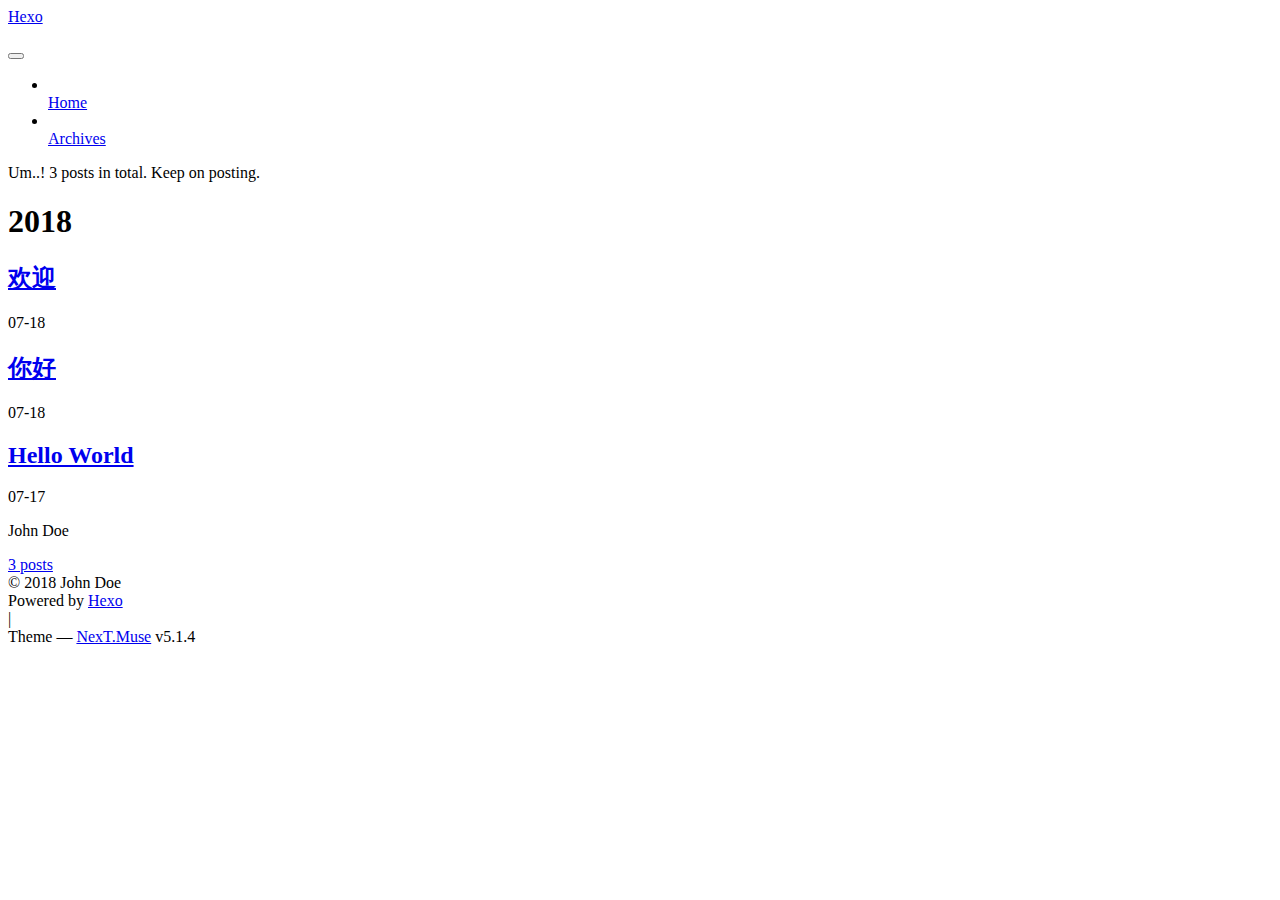
==== commit a2f7bd12: "Site updated: 2018-07-18 18:16:26" ====
--- a/archives/index.html
+++ b/archives/index.html
@@ -40,29 +40,29 @@
 
   
   
-  <link href="/lib/fancybox/source/jquery.fancybox.css?v=2.1.5" rel="stylesheet" type="text/css" />
-
-
-
-
-
-
-
-<link href="/lib/font-awesome/css/font-awesome.min.css?v=4.6.2" rel="stylesheet" type="text/css" />
-
-<link href="/css/main.css?v=5.1.4" rel="stylesheet" type="text/css" />
-
-
-  <link rel="apple-touch-icon" sizes="180x180" href="/images/apple-touch-icon-next.png?v=5.1.4">
-
-
-  <link rel="icon" type="image/png" sizes="32x32" href="/images/favicon-32x32-next.png?v=5.1.4">
-
-
-  <link rel="icon" type="image/png" sizes="16x16" href="/images/favicon-16x16-next.png?v=5.1.4">
-
-
-  <link rel="mask-icon" href="/images/logo.svg?v=5.1.4" color="#222">
+  <link href="/blog/lib/fancybox/source/jquery.fancybox.css?v=2.1.5" rel="stylesheet" type="text/css" />
+
+
+
+
+
+
+
+<link href="/blog/lib/font-awesome/css/font-awesome.min.css?v=4.6.2" rel="stylesheet" type="text/css" />
+
+<link href="/blog/css/main.css?v=5.1.4" rel="stylesheet" type="text/css" />
+
+
+  <link rel="apple-touch-icon" sizes="180x180" href="/blog/images/apple-touch-icon-next.png?v=5.1.4">
+
+
+  <link rel="icon" type="image/png" sizes="32x32" href="/blog/images/favicon-32x32-next.png?v=5.1.4">
+
+
+  <link rel="icon" type="image/png" sizes="16x16" href="/blog/images/favicon-16x16-next.png?v=5.1.4">
+
+
+  <link rel="mask-icon" href="/blog/images/logo.svg?v=5.1.4" color="#222">
 
 
 
@@ -81,7 +81,7 @@
 
 <meta property="og:type" content="website">
 <meta property="og:title" content="Hexo">
-<meta property="og:url" content="http://yoursite.com/archives/index.html">
+<meta property="og:url" content="https://ezreal.github.io/archives/index.html">
 <meta property="og:site_name" content="Hexo">
 <meta property="og:locale" content="default">
 <meta name="twitter:card" content="summary">
@@ -92,7 +92,7 @@
 <script type="text/javascript" id="hexo.configurations">
   var NexT = window.NexT || {};
   var CONFIG = {
-    root: '/',
+    root: '/blog/',
     scheme: 'Muse',
     version: '5.1.4',
     sidebar: {"position":"left","display":"post","offset":12,"b2t":false,"scrollpercent":false,"onmobile":false},
@@ -115,7 +115,7 @@
 
 
 
-  <link rel="canonical" href="http://yoursite.com/archives/"/>
+  <link rel="canonical" href="https://ezreal.github.io/archives/"/>
 
 
 
@@ -149,7 +149,7 @@
     
 
     <div class="custom-logo-site-title">
-      <a href="/"  class="brand" rel="start">
+      <a href="/blog/"  class="brand" rel="start">
         <span class="logo-line-before"><i></i></span>
         <span class="site-title">Hexo</span>
         <span class="logo-line-after"><i></i></span>
@@ -177,7 +177,7 @@
       
         
         <li class="menu-item menu-item-home">
-          <a href="/" rel="section">
+          <a href="/blog/" rel="section">
             
               <i class="menu-item-icon fa fa-fw fa-home"></i> <br />
             
@@ -187,7 +187,7 @@
       
         
         <li class="menu-item menu-item-archives">
-          <a href="/archives/" rel="section">
+          <a href="/blog/archives/" rel="section">
             
               <i class="menu-item-icon fa fa-fw fa-archive"></i> <br />
             
@@ -251,7 +251,7 @@
 
       <h2 class="post-title">
         
-            <a class="post-title-link" href="/2018/07/18/欢迎/" itemprop="url">
+            <a class="post-title-link" href="/blog/2018/07/18/欢迎/" itemprop="url">
               
                 <span itemprop="name">欢迎</span>
               
@@ -288,7 +288,7 @@
 
       <h2 class="post-title">
         
-            <a class="post-title-link" href="/2018/07/18/你好/" itemprop="url">
+            <a class="post-title-link" href="/blog/2018/07/18/你好/" itemprop="url">
               
                 <span itemprop="name">你好</span>
               
@@ -325,7 +325,7 @@
 
       <h2 class="post-title">
         
-            <a class="post-title-link" href="/2018/07/17/hello-world/" itemprop="url">
+            <a class="post-title-link" href="/blog/2018/07/17/hello-world/" itemprop="url">
               
                 <span itemprop="name">Hello World</span>
               
@@ -397,7 +397,7 @@
             
               <div class="site-state-item site-state-posts">
               
-                <a href="/archives/">
+                <a href="/blog/archives/">
               
                   <span class="site-state-item-count">3</span>
                   <span class="site-state-item-name">posts</span>
@@ -517,53 +517,53 @@
 
   
   
-    <script type="text/javascript" src="/lib/jquery/index.js?v=2.1.3"></script>
-  
-
-  
-  
-    <script type="text/javascript" src="/lib/fastclick/lib/fastclick.min.js?v=1.0.6"></script>
-  
-
-  
-  
-    <script type="text/javascript" src="/lib/jquery_lazyload/jquery.lazyload.js?v=1.9.7"></script>
-  
-
-  
-  
-    <script type="text/javascript" src="/lib/velocity/velocity.min.js?v=1.2.1"></script>
-  
-
-  
-  
-    <script type="text/javascript" src="/lib/velocity/velocity.ui.min.js?v=1.2.1"></script>
-  
-
-  
-  
-    <script type="text/javascript" src="/lib/fancybox/source/jquery.fancybox.pack.js?v=2.1.5"></script>
-  
-
-
-  
-
-
-  <script type="text/javascript" src="/js/src/utils.js?v=5.1.4"></script>
-
-  <script type="text/javascript" src="/js/src/motion.js?v=5.1.4"></script>
-
-
-
-  
-  
-
-  
-
-  
-
-
-  <script type="text/javascript" src="/js/src/bootstrap.js?v=5.1.4"></script>
+    <script type="text/javascript" src="/blog/lib/jquery/index.js?v=2.1.3"></script>
+  
+
+  
+  
+    <script type="text/javascript" src="/blog/lib/fastclick/lib/fastclick.min.js?v=1.0.6"></script>
+  
+
+  
+  
+    <script type="text/javascript" src="/blog/lib/jquery_lazyload/jquery.lazyload.js?v=1.9.7"></script>
+  
+
+  
+  
+    <script type="text/javascript" src="/blog/lib/velocity/velocity.min.js?v=1.2.1"></script>
+  
+
+  
+  
+    <script type="text/javascript" src="/blog/lib/velocity/velocity.ui.min.js?v=1.2.1"></script>
+  
+
+  
+  
+    <script type="text/javascript" src="/blog/lib/fancybox/source/jquery.fancybox.pack.js?v=2.1.5"></script>
+  
+
+
+  
+
+
+  <script type="text/javascript" src="/blog/js/src/utils.js?v=5.1.4"></script>
+
+  <script type="text/javascript" src="/blog/js/src/motion.js?v=5.1.4"></script>
+
+
+
+  
+  
+
+  
+
+  
+
+
+  <script type="text/javascript" src="/blog/js/src/bootstrap.js?v=5.1.4"></script>
 
 
 
